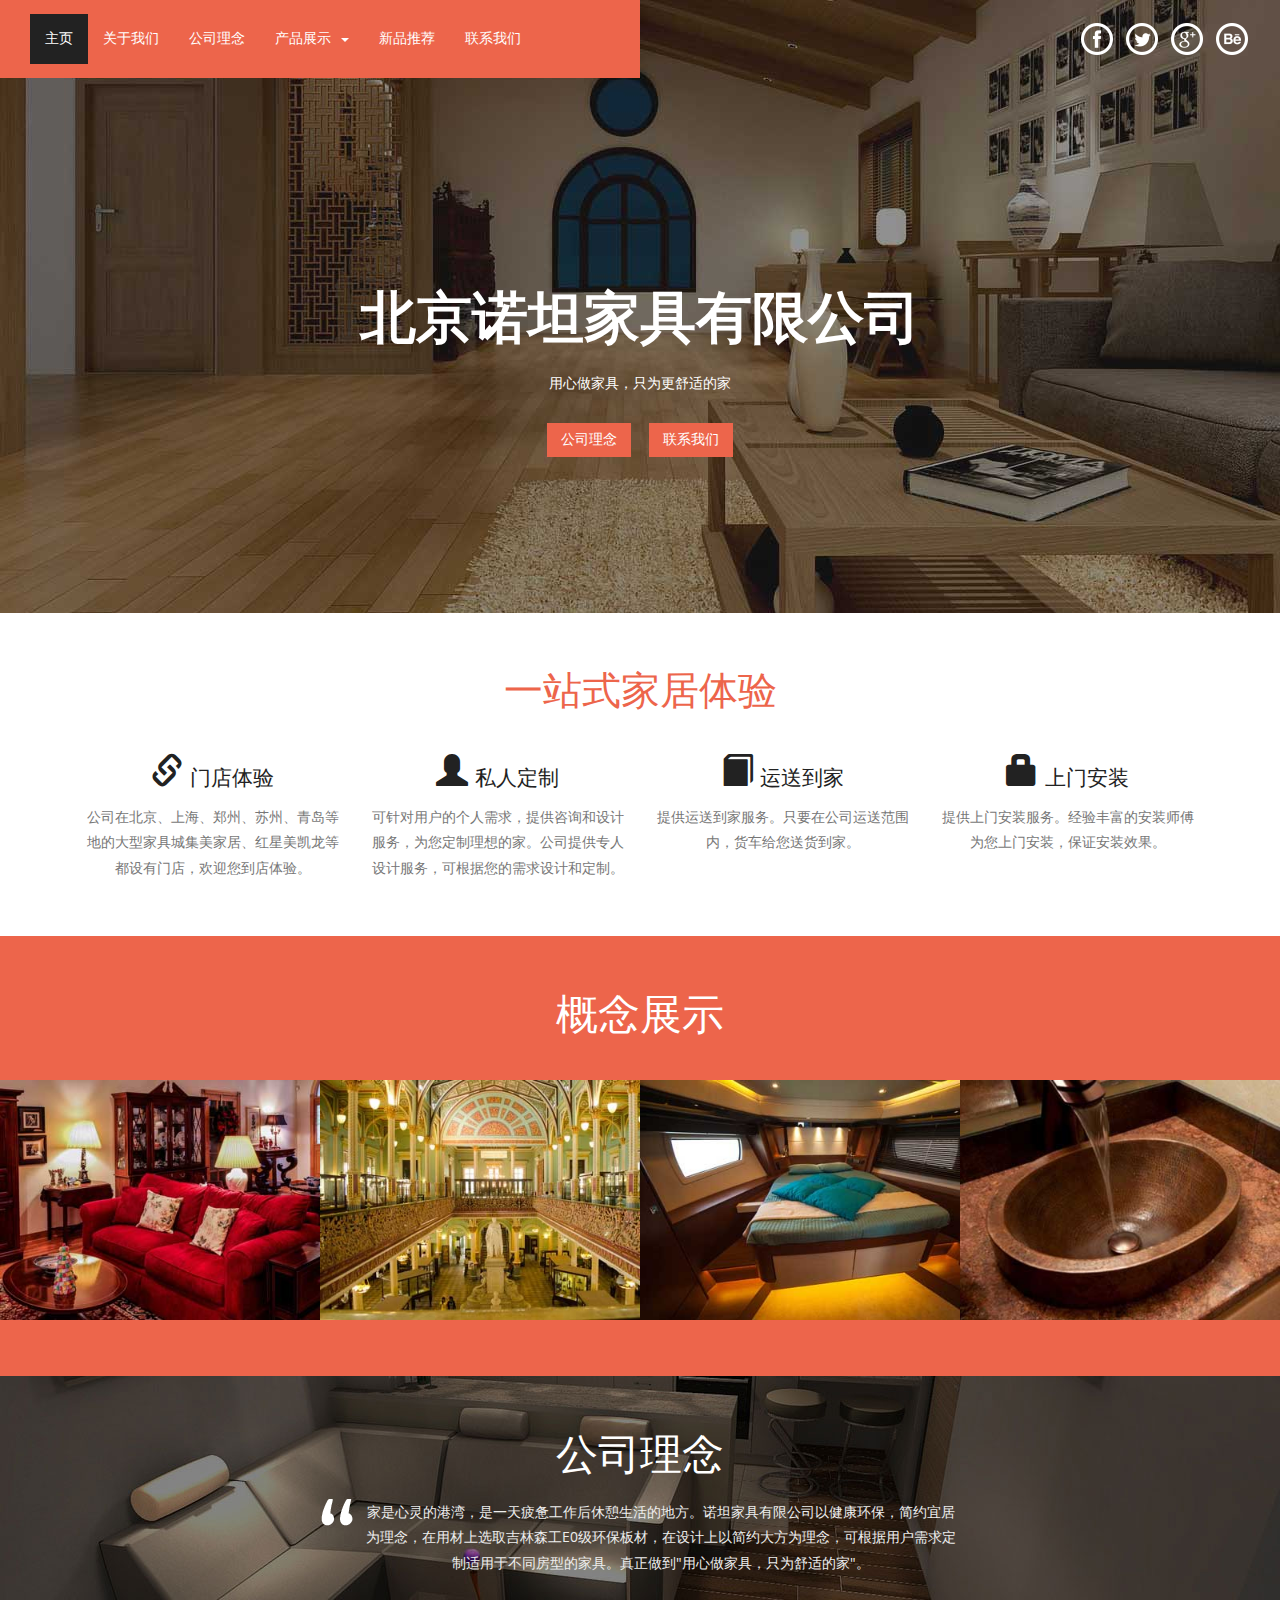
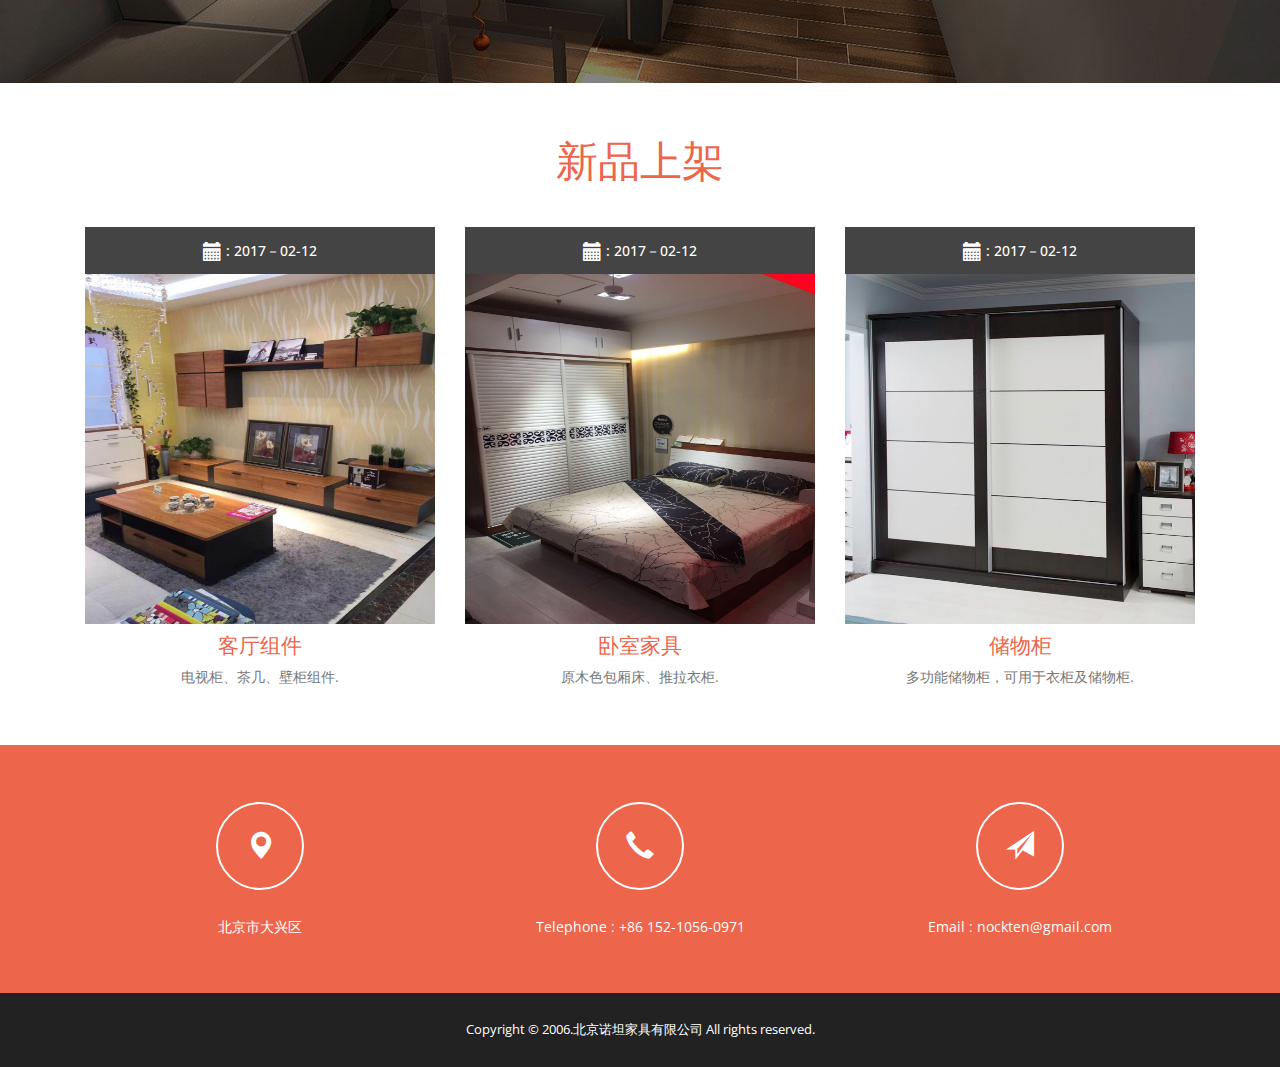
==== index.html @ 7953d038 "change css, images" ====
<!DOCTYPE HTML>
<html>
<head>
<title>北京诺坦家具有限公司</title>
<link href="css/bootstrap.css" rel="stylesheet" type="text/css" media="all">
<link href="css/style.css" rel="stylesheet" type="text/css" media="all" />
<link href="css/owl.carousel.css" rel="stylesheet">
<meta name="viewport" content="width=device-width, initial-scale=1">
	<meta name="baidu-site-verification" content="6ArZ8F2Zdz" />
<meta http-equiv="Content-Type" content="text/html; charset=utf-8" />
<meta name="keywords" content="Inward Responsive web template, Bootstrap Web Templates, Flat Web Templates, Andriod Compatible web template, 
Smartphone Compatible web template, free webdesigns for Nokia, Samsung, LG, SonyErricsson, Motorola web design" />
<script type="application/x-javascript"> addEventListener("load", function() { setTimeout(hideURLbar, 0); }, false); function hideURLbar(){ window.scrollTo(0,1); } </script>
<script src="js/jquery-1.11.1.min.js"></script>
<link href='http://fonts.useso.com/css?family=Open+Sans:400,800italic,800,700italic,700,600italic,600,400italic,300italic,300' rel='stylesheet' type='text/css'>
<!--startsmothscrolling-->
<script type="text/javascript" src="js/move-top.js"></script>
<script type="text/javascript" src="js/easing.js"></script>
 <script type="text/javascript">
		jQuery(document).ready(function($) {
			$(".scroll").click(function(event){		
				event.preventDefault();
				$('html,body').animate({scrollTop:$(this.hash).offset().top},1200);
			});
		});
	</script>
<!--endsmothscrolling-->
	<style>
    .news-grid img{width:350px; height:350px}
</style>
<script>
$(document).ready(function(){
    $(".dropdown").hover(            
        function() {
            $('.dropdown-menu', this).stop( true, true ).slideDown("fast");
            $(this).toggleClass('open');        
        },
        function() {
            $('.dropdown-menu', this).stop( true, true ).slideUp("fast");
            $(this).toggleClass('open');       
        }
    );
});
</script>
</head>
<body>
		<!--header-->
			<div class="header">
				<div class="header-top">
				<nav class="navbar navbar-default">
			  <div class="container-fluid">
				<!--Brand and toggle get grouped for better mobile display-->
				<div class="navbar-header">
				  <button type="button" class="navbar-toggle collapsed" data-toggle="collapse" data-target="#bs-example-navbar-collapse-1" aria-expanded="false">
					<span class="sr-only">Toggle navigation</span>
					<span class="icon-bar"></span>
					<span class="icon-bar"></span>
					<span class="icon-bar"></span>
				  </button>
					</div>
        <!--Collect the nav links, forms, and other content for toggling-->
    <div class="collapse navbar-collapse" id="bs-example-navbar-collapse-1">
      <ul class="nav navbar-nav">
        <li class="active"><a href="index.html">主页<span class="sr-only">(current)</span></a></li>
        <li><a href="about.html" >关于我们</a></li>
		<li><a href="concept.html">公司理念</a></li>
		<li class="dropdown">
			<a href="#" class="dropdown-toggle" data-toggle="dropdown">产品展示<span class="caret"></span></a>
			<ul class="dropdown-menu" role="menu">
				<li><a href="gallery.html">品类 1</a></li>
				<li><a href="gallery.html">品类 2</a></li>
				<li><a href="gallery.html">品类 3</a></li>
			</ul>
		</li>
		<li><a href="new.html">新品推荐</a></li>
		<li><a href="contact.html">联系我们</a></li>
        </ul>
    </div><!--navbar collapse-->
  </div><!--container fluid-->
</nav>
	<div class="social-icons">
		<a href="#"><i class="icon1"></i></a>
		<a href="#"><i class="icon2"></i></a>
		<a href="#"><i class="icon3"></i></a>
		<a href="#"><i class="icon4"></i></a>
	</div>
	<div class="clearfix"></div>
</div>
			<div class="banner-center">
				<div class="container">
					<div class="logo">
						<h1><a href="index.html">北京诺坦家具有限公司</a></h1>
					</div>
					<br>
					<p>用心做家具，只为更舒适的家</p>
					<div class="button">
						<a href="concept.html" class="button1 hvr-rectangle-in">公司理念</a>
						<a href="contact.html" class="button2 hvr-rectangle-in">联系我们</a>
					</div>
				</div>
			</div>
		</div>
		<!--header-->
		<script src="js/bootstrap.js"></script>
		<!--services-->
		<div class="content">
			<div class="service">
				<div class="container">
					<h2>一站式家居体验</h2>
					<div class="service-grids">
						<div class="col-md-3 service-grid">
							<h4><span class="glyphicon glyphicon-link" aria-hidden="true"></span>门店体验</h4>
							<p>公司在北京、上海、郑州、苏州、青岛等地的大型家具城集美家居、红星美凯龙等都设有门店，欢迎您到店体验。 </p>
						</div>
						<div class="col-md-3 service-grid">
						<h4><span class="glyphicon glyphicon-user" aria-hidden="true"></span>私人定制</h4>
						<p>可针对用户的个人需求，提供咨询和设计服务，为您定制理想的家。公司提供专人设计服务，可根据您的需求设计和定制。 </p>
						</div>
						<div class="col-md-3 service-grid">
						<h4><span class="glyphicon glyphicon-book" aria-hidden="true"></span>运送到家</h4>
						<p>提供运送到家服务。只要在公司运送范围内，货车给您送货到家。 </p>
						</div>
						<div class="col-md-3 service-grid">
							<h4><span class="glyphicon glyphicon-lock" aria-hidden="true"></span>上门安装</h4>
							<p>提供上门安装服务。经验丰富的安装师傅为您上门安装，保证安装效果。 </p>
						</div>
						<div class="clearfix"></div>
					</div>
				</div>
			</div>
				<!--services-->
					<!--projects-->
					<div class="project">
						<div class="container">
							<h3>概念展示</h3>
						</div>
					<div class="gallery-cursual">
						<!--requried jsfiles for owl-->
					<script src="js/owl.carousel.js"></script>
							<script>
								$(document).ready(function() {
									$("#owl-demo").owlCarousel({
										items : 4,
										lazyLoad : true,
										autoPlay : true,
										pagination : false,
									});
								});
							</script>
				<!--//requried-jsfiles-for owl-->
				<!--start content_slider-->
				<div id="owl-demo" class="owl-carousel text-center">
					<div class="item">
						<img class="lazyOwl" data-src="images/p1.jpg" "img-responsive" alt="name">
					</div>
					<div class="item">
						<img class="lazyOwl" data-src="images/p2.jpg" class="img-responsive" alt="name">
					</div>
					<div class="item">
						<img class="lazyOwl" data-src="images/p3.jpg" class="img-responsive" alt="name">
					</div>
					<div class="item">
						<img class="lazyOwl" data-src="images/p4.jpg" class="img-responsive" alt="name">
					</div>
					<div class="item">
						<img class="lazyOwl" data-src="images/p5.jpg" class="img-responsive" alt="name">
					</div>
					<div class="item">
						<img class="lazyOwl" data-src="images/p6.jpg" class="img-responsive" alt="name">
					</div>
					<div class="item">
						<img class="lazyOwl" data-src="images/p7.jpg" class="img-responsive" alt="name">
					</div>
					<div class="item">
						<img class="lazyOwl" data-src="images/p1.jpg" class="img-responsive" alt="name">
					</div>
					<div class="item">
						<img class="lazyOwl" data-src="images/p2.jpg" class="img-responsive" alt="name">
					</div>
					<div class="item">
						<img class="lazyOwl" data-src="images/p3.jpg" class="img-responsive" alt="name">
					</div>
				</div>
		<!--sreengallerycursual-->
			</div>
		</div>
		<!--projects-->
		<!--testimonials-->
			<div class="testimonials">
				<div class="container">
					<h3>公司理念</h3>
					<p>家是心灵的港湾，是一天疲惫工作后休憩生活的地方。诺坦家具有限公司以健康环保，简约宜居为理念，在用材上选取吉林森工E0级环保板材，在设计上以简约大方为理念，可根据用户需求定制适用于不同房型的家具。真正做到"用心做家具，只为舒适的家"。</p>
				</div>
			</div>
			<!--testimonials-->
				<!--new-->
			<div class="news">
				<div class="container">
					<h3>新品上架</h3>
						<div class="news-grids">
							<div class="col-md-4 news-grid">
									<h5><span class="glyphicon glyphicon-calendar date" aria-hidden="true"></span> : 2017－02-12</h5>
									<a href="single.html" class="mask">
									<img src="images/n1.jpg" class="img-responsive zoom-img" alt=""></a>	
									<h4><a href="single.html">客厅组件</a></h4>
									<p>电视柜、茶几、壁柜组件. </p>
								</div>
							<div class="col-md-4 news-grid">
								<h5><span class="glyphicon glyphicon-calendar date" aria-hidden="true"></span> : 2017－02-12</h5>
									<a href="single.html" class="mask">
									<img src="images/n2.jpg" class="img-responsive zoom-img" alt=""></a>
									<h4><a href="single.html">卧室家具</a></h4>
									<p>原木色包厢床、推拉衣柜. </p>
								</div>
							<div class="col-md-4 news-grid">
								<h5><span class="glyphicon glyphicon-calendar date" aria-hidden="true"></span> : 2017－02-12</h5>
									<a href="single.html" class="mask">
									<img src="images/n3.jpg" class="img-responsive zoom-img" alt=""></a>	
									<h4><a href="single.html">储物柜</a></h4>
									<p>多功能储物柜，可用于衣柜及储物柜. </p>
								</div>
							<div class="clearfix"></div>
						</div>
				</div>
			</div>
		</div>
			<!--new-->
		<!--indicate-->
		<div class="indicate">
			<div class="container">
				<div class="indicate-grids">
					<div class="col-md-4 indicate-grid">
						<span class="glyphicon glyphicon-map-marker" aria-hidden="true"></span>
						<p>北京市大兴区</p>
					</div>
					<div class="col-md-4 indicate-grid">
						<span class="glyphicon glyphicon-earphone" aria-hidden="true"></span>
						<p>Telephone :  +86 152-1056-0971</p>
					</div>
					<div class="col-md-4 indicate-grid">
						<span class="glyphicon glyphicon-send" aria-hidden="true"></span>
						<p>Email :  nockten@gmail.com</p>
					</div>
					<div class="clearfix"></div>
				</div>
			</div>
		</div>
		<!--indicate-->
		<!--footer-->
		<div class="footer-section">
			<div class="container">
				<div class="footer-top">
					<p>Copyright &copy; 2006.北京诺坦家具有限公司 All rights reserved.</p>
				</div>
				<script type="text/javascript">
						$(document).ready(function() {
							/*
							var defaults = {
					  			containerID: 'toTop', // fading element id
								containerHoverID: 'toTopHover', // fading element hover id
								scrollSpeed: 1200,
								easingType: 'linear'
					 		};
							*/

							$().UItoTop({ easingType: 'easeOutQuart' });

						});
					</script>
				<a href="#" id="toTop" style="display: block;"> <span id="toTopHover" style="opacity: 1;"> </span></a>
			</div>
		</div>
</body>
</html>
---- css/style.css ----
@font-face {
    font-family: 'STHeiti';
    src:url(../fonts/STHeiti.ttf) format('truetype');
}
body a{
    transition:0.5s all;
	-webkit-transition:0.5s all;
	-moz-transition:0.5s all;
	-o-transition:0.5s all;
	-ms-transition:0.5s all;
}
input[type="button"]{
	transition:0.5s all;
	-webkit-transition:0.5s all;
	-moz-transition:0.5s all;
	-o-transition:0.5s all;
	-ms-transition:0.5s all;
}

.content h2, .content h3{
    font-family: 'STHeiti';
}

.container a{
    font-family: 'STHeiti';
}

h1,h2,h3,h4,h5,h6{
	padding:0 0;
	margin:0 0;
}
p{
	padding:0 0;
	margin:0 0;
}
ul{
	padding:0 0;
	margin:0 0;	
}
body{
	padding:0 0;
	margin:0 0; 
	font-family: 'Open Sans', sans-serif;
}
.header{
	background:url(../images/banner1.jpg) no-repeat 0px 0px;
	min-height:780px;
	background-size:cover;
}
.navbar-default {
    background-color: #ED654B;
    border-color: #ED654B;
}
.navbar-default .navbar-nav > li > a {
    color: #fff;
    font-family: 'STHeiti';
    font-size: 1em;
}
.navbar-default .navbar-nav > .active > a, .navbar-default .navbar-nav > .active > a:hover, .navbar-default .navbar-nav > .active > a:focus {
    color: #fff !important;
    background-color: #222 !important;
}
.navbar {
    position: relative;
    min-height: 50px;
    margin-bottom: 0;
    border: none;
	border-radius: 0px;
	width: 50%;
	float: left;
    padding: 1em 0;
}
.navbar-default .navbar-nav > li > a:hover, .navbar-default .navbar-nav > li > a:focus {
    color: #fff !important;
    background-color: #222 !important;
}
.nav .open > a,
.nav .open > a:hover,
.nav .open > a:focus {
  background: none !important;
  border: none !important;
}
.dropdown-menu > li > a:hover, .dropdown-menu > li > a:focus {
	color: #FFF;
    text-decoration: none;
    background-color: #222222;
}
.dropdown-menu {
    padding: 0px 0;
}
.dropdown-menu > li > a {
    padding: 10px 16px !important;
    font-family: 'STHeiti';
    font-size: 1em;
}
.caret {
    margin-left: 10px;
}
.banner-center {
    text-align: center;
	margin-top: 20em;
}
.logo h1 {
    font-size: 4em;
    text-decoration: none;
    color: #fff;
	font-family: 'STHeiti';
	text-transform: capitalize;
	font-weight: 600;
}
.logo a{
text-decoration: none;
color: #fff;
}
.logo span {
    color: #ED654B;
}
.banner-center p {
    font-size: 1em;
    color: #fff;
    line-height: 1.8em;
}
.social-icons {
    float: right;
    margin: 1.5em 2em 0 0;
}
.social-icons a i {
    width: 35px;
    height: 35px;
    background: url(../images/img-sprite.png) no-repeat 0px 0px;
    display: inline-block;
	margin: 0 3px;
}
.social-icons a i.icon1 {
    background-position: 0px 0px;
}
.social-icons a i.icon2 {
    background-position: -35px 0px;
}
.social-icons a i.icon3 {
    background-position: -70px 0px;
}
.social-icons a i.icon4 {
    background-position: -105px 0px;
}
.social-icons i:hover {
    opacity: 0.4;
}
.banner-center p {
    font-size: 1em;
    color: #fff;
    line-height: 1.8em;
    width: 57%;
    margin: 0 auto;
}
.button {
    margin-top: 2em;
}
a.button1 {
    font-size: 1em;
    background: #222;
    padding: 0.5em 1em;
    color: #fff;
    margin-right: 1em;
    text-decoration: none;
	text-transform: capitalize;
}
a.button2 {
    font-size: 1em;
    background: #222;
    padding: 0.5em 1em;
    color: #fff;
    text-decoration: none;
	text-transform: capitalize;
}
/* Rectangle In */
.hvr-rectangle-in {
  display: inline-block;
  vertical-align: middle;
  -webkit-transform: translateZ(0);
  transform: translateZ(0);
  box-shadow: 0 0 1px rgba(0, 0, 0, 0);
  -webkit-backface-visibility: hidden;
  backface-visibility: hidden;
  -moz-osx-font-smoothing: grayscale;
  position: relative;
  background: #222;
  -webkit-transition-property: color;
  transition-property: color;
  -webkit-transition-duration: 0.3s;
  transition-duration: 0.3s;
}
.hvr-rectangle-in:before {
  content: "";
  position: absolute;
  z-index: -1;
  top: 0;
  left: 0;
  right: 0;
  bottom: 0;
  background: #ED654B;
  -webkit-transform: scale(1);
  transform: scale(1);
  -webkit-transition-property: transform;
  transition-property: transform;
  -webkit-transition-duration: 0.3s;
  transition-duration: 0.3s;
  -webkit-transition-timing-function: ease-out;
  transition-timing-function: ease-out;
}
.hvr-rectangle-in:hover, .hvr-rectangle-in:focus, .hvr-rectangle-in:active {
  color: white;
}
.hvr-rectangle-in:hover:before, .hvr-rectangle-in:focus:before, .hvr-rectangle-in:active:before {
  -webkit-transform: scale(0);
  transform: scale(0);
}

.service {
    padding: 4em 0;
	text-align:center;
}
.service h2 {
    font-size: 2.8em;
    font-family: 'STHeiti';
    text-transform: capitalize;
    color: #ED654B;
}
.service-grids {
    margin-top: 3em;
}
span.glyphicon.glyphicon-user {
    font-size: 1.5em;
    color: #222;
    margin-right: 0.2em;
}
span.glyphicon.glyphicon-lock {
    font-size: 1.5em;
    color: #222;
    margin-right: 0.2em;
}
span.glyphicon.glyphicon-book {
    font-size: 1.5em;
    color: #222;
    margin-right: 0.2em;
}
span.glyphicon.glyphicon-link {
    font-size: 1.5em;
    color: #222;
    margin-right: 0.2em;
}
.service-grid h4 {
    font-size: 1.5em;
    font-family: 'STHeiti';
    text-transform: capitalize;
	color: #222;
}
.service-grid p {
    font-size: 1em;
   line-height:1.8em;
   color:#777;
   margin-top: 1em;
}
.project {
    text-align: center;
    padding: 4em 0;
	background-color: #ED654B;
}
.project h3 {
    font-size: 3em;
    font-family: 'STHeiti';
    text-transform: capitalize;
    color: #fff;
}
.item img {
    width: 100%;
}
.gallery-cursual {
    margin-top: 3em;
}
.testimonials {
    padding: 4em 0;
	text-align:center;
	background: url(../images/banner2.jpg) no-repeat 0px 0px;
    min-height: 307px;
    background-size: cover;
}
.testimonials h3 {
    font-size: 3em;
    font-family: 'STHeiti';
    text-transform: capitalize;
    color: #fff;
	margin-bottom:0.5em;
}
.testimonials p {
    font-size: 1em;
    line-height: 1.8em;
    color: #eee;
    width: 56%;
    margin: 0 auto;
    background: url(../images/quote.png) no-repeat 0px 0px;
    padding-left: 3em;
}
.testimonials h4 {
    font-size: 1.5em;
    font-family: 'STHeiti';
    text-transform: capitalize;
	color: #ED654B;
	margin-top: 1em;
}
.testimonials h4 a {
    text-decoration: none;
    color: #ED654B;
}
.news {
  text-align: center;
  padding: 4em 0;
     
}
.news h3 {
	font-size: 3em;
    font-family: 'STHeiti';
    text-transform: capitalize;
    color: #ED654B;
}
.news-grid h5 {
  font-size: 1em;
  text-transform: capitalize;
  color: #fff;
  padding: 1em 1em;
  background-color:#444;
}
.news-grid h5:hover {
  background-color: #ED654B;
}
.date {
    font-size: 19px;
    padding: 0;
    vertical-align: sub;
}
.news-grid h4 {
  font-size: 1.5em;
  font-family: 'STHeiti';
  text-transform: capitalize;
  margin: 0.5em 0 0.3em;
}
.news-grid h4 a {
  text-decoration: none;
  color: #ED654B;
}
.news-grid p {
  font-size: 1em;
  color: #777;
  line-height: 1.8em;
}
.news-grids {
  margin-top: 3em;
}
.indicate {
    text-align: center;
    background-color: #ED654B;
    padding: 4em 0;
}
span.glyphicon.glyphicon-map-marker {
    font-size: 2em;
    border-radius: 60px;
    border: 2px solid #fff !important;
    padding: 1em;
	color:#fff;
}
span.glyphicon.glyphicon-map-marker:hover {
    border: 2px dotted #fff !important;
}
span.glyphicon.glyphicon-earphone {
    font-size: 2em;
    border-radius: 60px;
    border: 2px solid #fff !important;
    padding: 1em;
    color:#fff;
}
span.glyphicon.glyphicon-earphone:hover {
    border: 2px dotted #fff !important;
}
span.glyphicon.glyphicon-envelope {
    font-size: 2em;
    border-radius: 60px;
    border: 2px solid #fff !important;
    padding: 1em;
    color:#fff;
}
span.glyphicon.glyphicon-envelope:hover {
    border: 2px dotted #fff !important;
}
span.glyphicon.glyphicon-send {
    font-size: 2em;
    border-radius: 60px;
    border: 2px solid #fff;
    padding: 1em;
	color:#fff;
}
span.glyphicon.glyphicon-send:hover {
    border: 2px dotted #fff !important;;
}
.indicate-grid p {
  font-size: 1em;
  color: #fff;
  margin-top: 2em;
}
.indicate-grid p a {
    color: #fff;
    text-decoration: none;
}
.footer-section{
	padding:2em 0;
	text-align:center;
	background: #222;
}
.footer-top p {
	font-size: 0.9em;
	color: #fff;
	font-weight: 400;
}
.footer-top  a {
	font-size: 1em;
	color:#fff;
	font-weight: 400;
	text-transform: capitalize;
}
.footer-top a:hover {
	color: #fff;
}
.footer-top a {
	margin: 0 0.3em
}
#toTop {
	display: none;
	text-decoration: none;
	position: fixed;
	bottom: 10px;
	right: 10px;
	overflow: hidden;
	width: 48px;
	height: 48px;
	border: none;
	text-indent: 100%;
	background: url("../images/to-top2.png") no-repeat 0px 0px;
}
/**about**/
.head-top {
    min-height: 300px;
}
.banner-top {
    margin-top: 5em;
}
.about-section{
padding:4em 0;
text-align:center;
}
.about-section h2 {
	font-size: 2.8em;
    font-family: 'STHeiti';
    text-transform: capitalize;
    color: #ED654B;
    margin-bottom: 0.5em;
}
.about-section img {
    margin: 0 auto;
}
.about-section p {
  font-size: 1em;
  line-height: 2em;
  color: #777;
  margin-top:1.5em;
}
.why-choose {
    padding: 4em 0 ;
    text-align: center;
	background-color: #ED654B;
}
.why-choose h3 {
  font-size: 3em;
    font-family: 'STHeiti';
    text-transform: capitalize;
    color: #fff;
}
.choose-grid h4{
  font-size: 1.5em;
  color: #fff;
  text-transform: capitalize;
  font-family: 'STHeiti';
}
.choose-grid p{
	font-size:1em;
	line-height:1.8em;
	color:#eee;
	margin:1em 0 0
}
.choose-grids {
  margin-top: 3em;
}
.ourteam {
  padding:4em 0;
  text-align: center;
}
.ourteam h3 {
    font-size: 3em;
    font-family: 'STHeiti';
    text-transform: capitalize;
    color: #ED654B;
}
.team-grid h4{
  font-size: 1.5em;
  color: #222;
  text-transform: capitalize;
  margin: 0.5em 0;
  font-family: 'STHeiti';
}
.team-grid p {
  font-size: 1em;
  color: #777;
   line-height: 2em;
 }
.team-grids {
  margin-top: 3em;
}
.whatweoffer {
    padding: 4em 0;
	background:#eee;
}
.whatweoffer h3 {
 font-size: 3em;
    font-family: 'STHeiti';
    text-transform: capitalize;
    color: #ED654B;
	text-align:center;
}
.offer-grids {
    margin-top: 3em;
}
.offer-grid h5 {
    font-size: 1.3em;
    color: #222;
	line-height:1.5em
}
.offer-grid1 h5 {
    font-size: 1.3em;
	margin-bottom: .5em;
    color: #222;
	line-height:1.5em
}
.offer-grid p{
	font-size:1em;
	line-height:1.8em;
	color:#777;
	padding-top: 1em;
}
.progress-bar-success {
    background-color: #ED654B;
}
.progress-bar-info {
    background-color: #ED654B;
}
.progress-bar-warning {
    background-color: #ED654B;
}
.progress-bar-danger {
    background-color: #ED654B;
}
.progress {
   background-color: #fff;
}
.services {
    padding: 4em 0;
    text-align: center;
}
.services h2 {
	font-size: 2.8em;
    font-family: 'STHeiti';
    text-transform: capitalize;
    color: #ED654B;
}
.services h4 {
  font-size: 1.5em;
  color: #222;
  text-transform: capitalize;
   margin: 0.5em 0 0.3em;
   font-family: 'STHeiti';
}
.services p {
   font-size:1em;
	line-height:1.8em;
	color:#777;
}
.services-grids {
    margin-top: 3em;
}
.advantages {
 padding: 1em 0 4em;
}
.left-grid {
  float: left;
  width: 21%;
  margin-right: 2%;
}
.right-grid {
  float: left;
  width: 77%;
}
.left-grid p {
  color: #fff;
  background: #DA6A3C;
  width: 60px;
  height: 60px;
  font-size: 1.5em;
  margin: 0;
  border-radius: 50%;
  text-align: center;
  padding-top: 0.6em;
}
.advantages h3 {
	font-size: 3em;
    font-family: 'STHeiti';
    text-transform: capitalize;
    color: #ED654B;
	text-align: center;
}
.advantages-grid {
  margin-top: 2em;
}
.right-grid h4 {
  font-size: 1.5em;
  color: #222;
  text-transform: capitalize;
   margin: 0em 0 0.3em;
   font-family: 'STHeiti';
}
.advantage-grid {
    margin-top: 2em;
}
.right-grid p {
   font-size:1em;
	line-height:1.8em;
	color:#777;
}
/*--/gallery-page--*/
.gallery {
	padding: 4em 0;
	text-align: center;
}
.gallery h2 {
    font-size: 2.8em;
    font-family: 'STHeiti';
    text-transform: capitalize;
    color: #ED654B;
}
.products-bottom {
    margin-top: 3em;
}
.gallery-grid{
	position:relative;
	padding:0 0.5em 1em;
}
.rotate:hover  i{
	transform: rotateY(360deg);
	-webkit-transform: rotateY(360deg);
	-moz-transform: rotateY(360deg);
	-o-transform: rotateY(360deg);
	-webkit-transition: 0.8s;
	-moz-transition: 0.8s;
	-o-transition: 0.8s;
	transition: 0.8s;
}
.rotate i{
background: url(../images/se.png) no-repeat 0px;
  width: 51px;
  height: 51px;
  display: block;
  margin: 8em 0 0 11em;
}
.rotate{
  position: absolute;
  top: 0;
  background:rgba(237, 101, 75, 0.52);
  width: 96.5%;
  height: 95.5%;
  display: none;
  text-align: center;
}
.gallery-grid:hover .rotate{
	display:block;
}
/*--/gallery-page--*/
/*-- Typography --*/
h2.tittle {
    font-size: 2.8em;
    font-family: 'STHeiti';
    text-transform: capitalize;
    color: #ED654B;
    text-align: center;
}
.typo {
  padding: 4em 0;
}
.show-grid [class^=col-] {
    background: #fff;
  text-align: center;
  margin-bottom: 10px;
  line-height: 2em;
  border: 10px solid #f0f0f0;
}
.show-grid [class*="col-"]:hover {
  background: #e0e0e0;
}
.grid_3{
	margin-bottom:2em;
}
.xs h3, h3.m_1{
	color:#000;
	font-size:1.7em;
	font-weight:300;
	margin-bottom: 1em;
}
.grid_3 p{
  color: #777;
  font-size: 0.85em;
  margin-bottom: 1em;
  font-weight: 300;
}
.grid_4{
	background:none;
	margin-top:50px;
}
.label {
  font-weight: 300 !important;
  border-radius:4px;
}  
.grid_5 h3, .grid_5 h2, .grid_5 h1, .grid_5 h4, .grid_5 h5{
	margin-bottom:1em;
}
.table > thead > tr > th, .table > tbody > tr > th, .table > tfoot > tr > th, .table > thead > tr > td, .table > tbody > tr > td, .table > tfoot > tr > td {
  border-top: none !important;
}
.tab-content > .active {
  display: block;
  visibility: visible;
}

/*--//Typography --*/
/*------ blog -----*/
.blog-section {
	padding: 4em 0;
}
.blog-section h2 {
    font-size: 2.8em;
    font-family: 'STHeiti';
    text-transform: capitalize;
    color: #ED654B;
    text-align: center;
}
.blog-grids {
  margin-top: 3em;
}
.blog-grid {
    padding: 0 0.5em 1.2em;
}
.blog-grid h5 {
  font-size: 0.95em;
  color: #ED654B;
  font-weight: 600;
  margin-top: 1em;
  text-transform: capitalize;
}
.blog-grid h4 {
  font-size: 1.5em;
  color: #222;
  margin: 0.5em 0;
 font-family: 'STHeiti';
}
.blog-grid p {
  font-size: 1em;
  color: #777;
  text-align: left;
  line-height: 1.8em;
  margin-bottom:1em;
}

a.button {
  font-size: 1em;
   text-transform: capitalize;
}
.blog-grid h4 a {
    text-decoration: none;
    color: #222;
}
a.mask {
  text-decoration: none;
  overflow: hidden;
  display: block;
}
img.zoom-img {
  -webkit-transform: scale(1, 1);
  -webkit-transition-timing-function: ease-out;
  -webkit-transition-duration: 250ms;
  -moz-transform: scale(1, 1);
  -moz-transition-timing-function: ease-out;
  -moz-transition-duration: 250ms;
}
img.zoom-img:hover {
  -webkit-transform: scale(1.1);
  -webkit-transition-timing-function: ease-out;
  -webkit-transition-duration: 750ms;
  -moz-transform: scale(1.1);
  -moz-transition-timing-function: ease-out;
  -moz-transition-duration: 750ms;
  overflow: hidden;
}
/*--single--*/
.single{
   padding:2em 0;
}
.single h2{
  text-align:center;
  font-size: 2.8em;
  font-family: 'STHeiti';
  text-transform: capitalize;
  color: #ED654B;
 }
.single-section{
	margin-top:1em;
}
.single-pic{
	text-align:center;
	margin-bottom:1em;
}
.single-section p {
	color:#777;
	line-height: 1.8em;
	font-size: 1em;
}
.single-pic img {
   width: 100%;
}
ul.blog-ic li{
	display:inline-block;
}
 ul.blog-ic li span{
	color:#000;
	padding: 0.4em 0.8em 0.2em 0;
	display:block;
	font-size: 1.1em;
}
 ul.blog-ic li a  {
	text-decoration:none;
	color:#000;
}
ul.blog-ic {
   margin: 1em 0;
}
 ul.blog-ic li span i{
	font-size: 15px;
  color: #ED654B;
  display: inline-block;
  margin: 0 8px 0 0;
}
.content-form{
	margin-top:2em;
}
.content-form h3,.comments h3{ 
	 font-size: 3em;
    font-family: 'STHeiti';
    text-transform: capitalize;
    color: #ED654B;
	text-align: left;
	margin-bottom: 0.5em;
}
.single-section h4 {
    font-size: 1.5em;
    color: #222;
    margin: 1em 0;
    font-family: 'STHeiti';
}
.content-form form input[type="text"],.content-form form textarea{
	padding: 10px 15px;
	width: 60%;
	color:#4E4F63;
	font-size: 1em;
	border: 1px solid #323352;
	background:transparent;
	outline: none;
	font-family: 'Lato', sans-serif;
	display: block;
	margin:10px 0;
}
.content-form form textarea{
	height:150px;
	resize:none;
}
.content-form form input[type="submit"] {
	background: #ED654B;
	padding: 0.5em 1.3em;
	border: none;
	font-size: 1em;
	margin-bottom: 1em;
	color: #fff;
	outline: none;
	font-weight: 400;
	transition: 0.5s all;
	-webkit-transition: 0.5s all;
	-moz-transition: 0.5s all;
	-o-transition: 0.5s all;
	-ms-transition: 0.5s all;
}
.content-form form input[type="submit"]:hover{
	background:#222;
}
.comments{
	padding: 3em 0;
}
.comment-info {
	margin-bottom:2em;
}
.comment-info h5 {
	font-size: 1.3em;
	color:#222;
   text-transform: capitalize;
}
.comment-info p {
	color:#777;
	line-height: 1.8em;
	font-size: 1em;
	margin:0.5em 0;
}
.comment-info h6{
	color:#222;
	font-size:0.95em;
	display:block;
	margin-bottom:1em;
}
.comment-info a{
	color:#000;
	background:transparent;
	padding: 0.5em 1.5em;
	text-decoration: none;
	font-size: 0.85em;
	display: inline-block;
	border: 1px solid #323352;
}
.comment-info a:hover{
	color: #fff;
	 background: #ED654B;
  	border: 1px solid#ED654B;
}
.comment-grid{
	margin-bottom:2.5em;
}
/***contact page ***/
.mail{
	padding: 4em 0;
}
.mail h2 {
	font-size: 2.8em;
    font-family: 'STHeiti';
    text-transform: capitalize;
    color: #ED654B;
    text-align: center;
}
.google-map iframe {
	width: 100%;
	min-height: 400px;
	border: none;
	margin-bottom: 2em;
}
.google-map {
  margin-top: 3em;
}
p.mail-text{
	color: #777;
	line-height: 1.8em;
	font-weight: 400;
	font-size: 1em;
}
.mail-left p {
	color: #777;
	font-weight: 400;
	font-size: 1em;
	  line-height: 1.8em;
}
address {
   margin: 1em 0 0;
 }
.mail-right h5{
	font-size:1em;
	text-transform: uppercase;
	font-weight: 400;
	padding: 10px 0;
	color: #222;
	
}
.mail-right input[type="text"] {
	width: 100%;
	padding: 10px 10px;
	font-size: 1em;
	outline: none;
	border: 1px solid #dcdee0;
}
.mail-right textarea {
	width: 100%;
	padding: 10px 10px;
	font-size: 1em;
	height: 10em;
	resize: none;
	outline: none;
	border: 1px solid #dcdee0;
}
.mail-right input[type="submit"] {
	width: 20%;
	font-size: 1em;
	text-transform: uppercase;
	background: #222;
	border: none;
	outline: none;
	margin-top: 0.5em;
	color: #fff;
	font-weight: 500;
	padding: 10px 0;
}
.mail-right input[type="submit"]:hover {
	background: #ED654B;
}
/***End contact page ***/
							/**responsive**/
@media (max-width:1440px){
.header {
    min-height: 690px;
}
.banner-center {
    margin-top: 17em;
}
.head-top {
    min-height: 300px;
}
.banner-top {
    margin-top: 5em;
}
}
@media (max-width: 1366px){
.header {
    min-height: 664px;
}
.head-top {
    min-height: 300px;
}
.banner-top {
    margin-top: 5em;
}
}
@media (max-width: 1280px){
.header {
    min-height: 613px;
}
.banner-center {
    margin-top: 15em;
}
.head-top {
    min-height: 300px;
}
.banner-top {
    margin-top: 5em;
}
}
@media (max-width: 1080px){
.navbar {
   width: 55%;
}
.header {
    min-height: 495px;
}
.banner-center {
    margin-top: 7em;
}
.head-top {
    min-height: 300px;
}
.banner-top {
    margin-top: 5em;
}
.service h2,.about-section h2,.services h2,.gallery h2,h2.tittle,.blog-section h2,.single h2,.mail h2{
 font-size: 2.5em;
}
.project h3,.testimonials h3,.news h3,.why-choose h3,.ourteam h3,.whatweoffer h3,.advantages h3,.content-form h3, .comments h3{
    font-size: 2.5em;
}
.service-grid h4,.testimonials h4,.news-grid h4,.choose-grid h4,.team-grid h4,.services h4,.right-grid h4,.blog-grid h4,.single-section h4 {
    font-size: 1.4em;
}
.banner-center p,.service-grid p,.testimonials p,.news-grid p,.indicate-grid p,.about-section p,.choose-grid p,.offer-grid p,.services p,.right-grid p,.blog-grid p,.single-section p,.comment-info p,.mail-left p {
    font-size: 0.965em;
}
.offer-grid h5 {
    font-size: 1.2em;
}
.offer-grid1 h5 {
    font-size: 1.2em;
}
.comment-info h5 {
    font-size: 1.2em;
}
.rotate {
  width: 95.8%;
  height: 94.2%;
}
.rotate i {
  margin: 7em 0 0 10em;
}
}
@media (max-width: 991px){
.navbar {
    width: 70%;
	padding: 0.5em 0;
}
.logo h1 {
    font-size: 3.5em;
}
.banner-center {
    margin-top: 4em;
}
.banner-center p {
   width: 76%;
}
.header {
    min-height: 370px;
}
.social-icons {
    margin: 1.2em 2em 0 0;
}
a.button1 {
    font-size: 0.95em;
}
a.button2 {
    font-size: 0.95em;
}
.button {
    margin-top: 1.5em;
}
.service h2,.about-section h2,.services h2,.gallery h2,h2.tittle,.blog-section h2,.single h2,.mail h2{
 font-size: 2em;
}
.project h3,.testimonials h3,.news h3,.why-choose h3,.ourteam h3,.whatweoffer h3,.advantages h3,.content-form h3, .comments h3{
    font-size: 2em;
}
.service-grid h4, .testimonials h4, .news-grid h4, .choose-grid h4, .team-grid h4, .services h4, .right-grid h4, .blog-grid h4, .single-section h4 {
    font-size: 1.3em;
}
.banner-center p, .service-grid p, .testimonials p, .news-grid p, .indicate-grid p, .about-section p, .choose-grid p, .offer-grid p, .services p, .right-grid p, .blog-grid p, .single-section p,.comment-info p,.mail-left p {
    font-size: 0.95em;
}
.service,.project,.testimonials,.news,.indicate,.about-section,.why-choose,.ourteam,.whatweoffer,.services,.gallery,.typo,.blog-section,.mail{
    padding: 3em 0;
}
.service-grid {
    float: left;
    width: 25%;
}
.testimonials p {
    width: 76%;
}
.testimonials {
    min-height: 260px;
}
.news-grid {
    float: left;
    width: 33.3%;
}
.indicate-grid {
    float: left;
    width: 25%;
}
.team-grid {
    float: left;
    width: 25%;
}
.head-top {
    min-height: 240px;
}
.banner-top {
    margin-top: 5em;
}
.choose-grid {
    float: left;
    width: 33.3%;
}
.offer-grid {
    float: left;
    width: 60%;
}
.offer-grid1 {
    float: left;
    width: 40%;
}
.offer-grid h5 {
    font-size: 1.15em;
}
.offer-grid1 h5 {
    font-size: 1.15em;
}
.services-grid {
    float: left;
    width: 33.3%;
}
.advantage-grid {
    float: left;
    width: 33.3%;
}
.left-grid {
    float: left;
    width: 24%;
    margin-right: 2%;
}
.right-grid {
    float: left;
    width: 74%;
}
.left-grid p {
    width: 50px;
    height: 50px;
    font-size: 1.3em;
}
.advantages {
    padding: 1em 0 3em;
}
.gallery-grid {
    float: left;
    width: 33.3%;
}
.rotate i {
    margin: 4.5em 0 0 7em;
}
.rotate {
    width: 94.3%;
    height: 92.8%;
}
.label {
    display: inline;
    padding: .2em .6em .3em;
    font-size: 62%;
}
.blog-grid {
    float: left;
    width: 33.3%;
}
a.button {
    font-size: 0.965em;
}
.content-form form input[type="submit"] {
    font-size: 0.965em;
}
.comment-info h5 {
    font-size: 1.15em;
}
.google-map iframe {
    min-height: 300px;
}
.mail-left {
    float: left;
    width: 50%;
}
.mail-right {
    float: left;
    width: 50%;
}
.mail-right input[type="text"] {
    padding: 6px 10px;
}
.mail-right h5 {
    font-size: 0.965em;
}
.mail-right textarea {
    padding: 6px 10px;
	height: 9em;
}
.mail-right input[type="submit"] {
    font-size: 0.965em;
}
}
@media (max-width: 640px){
.navbar {
    width: 66%;
    padding: 0.5em 0;
    text-align: center;
}
.header {
    background: url(../images/banner1.jpg) no-repeat -100px 0px;
	background-size:cover;
}
.navbar-default .navbar-collapse, .navbar-default .navbar-form {
    border-color: #ED654B;
}
.navbar-toggle {
    position: relative;
    float: none;
	margin-right: 0;
}
.logo h1 {
    font-size: 3em;
}
.navbar-default .navbar-toggle {
    border-color: #fff;
    background-color: #fff;
    color: #222;
}
.navbar-default .navbar-toggle:hover, .navbar-default .navbar-toggle:focus {
    background-color: #fff;
}
.button {
    margin-top: 1em;
}
.service h2,.about-section h2,.services h2,.gallery h2,h2.tittle,.blog-section h2,.single h2,.mail h2{
 font-size: 1.6em;
}
.project h3,.testimonials h3,.news h3,.why-choose h3,.ourteam h3,.whatweoffer h3,.advantages h3,.content-form h3, .comments h3{
    font-size: 1.6em;
}
.service-grid h4, .testimonials h4, .news-grid h4, .choose-grid h4, .team-grid h4, .services h4, .right-grid h4, .blog-grid h4, .single-section h4 {
    font-size: 1.2em;
}
.service-grids,.news-grids,.gallery-cursual,.choose-grids,.team-grids,.offer-grids,.services-grids,.products-bottom,.blog-grids,.google-map {
    margin-top: 2em;
}
.service-grid {
    float: left;
    width: 50%;
}
.service-grid:nth-child(3) {
  margin-top:1em
}
.service-grid:nth-child(4) {
  margin-top:1em
}
.testimonials p {
    width: 90%;
}
.news-grid h5 {
    font-size: 0.95em;
}
.indicate-grid {
    float: left;
    width: 50%;
}
.indicate-grid:nth-child(3){
margin-top:1em;
}
.indicate-grid:nth-child(4){
margin-top:1em;
}
.head-top {
    background: url(../images/banner1.jpg) no-repeat 0px 0px;
    background-size: cover;
}
.team-grid {
    float: left;
    width: 50%;
}
.team-grid:nth-child(3) {
    margin-top: 1em;
}
.team-grid:nth-child(4) {
    margin-top: 1em;
}
.offer-grid {
    width: 100%;
}
.offer-grid1 {
    width: 100%;
	margin-top:1em;
}
.offer-grid1 h5 {
    font-size: 1.1em;
}
.offer-grid1 h5 {
    font-size: 1.1em;
}
.left-grid {
    float: left;
    width: 10%;
    margin-right: 2%;
}
.right-grid {
    float: left;
    width: 88%;
}
.advantage-grid {
    width: 100%;
    margin-top: 1em;
}
span.glyphicon.glyphicon-map-marker {
    font-size: 1.5em;
}
span.glyphicon.glyphicon-earphone  {
    font-size: 1.5em;
}
span.glyphicon.glyphicon-envelope  {
    font-size: 1.5em;
}
span.glyphicon.glyphicon-send {
    font-size: 1.5em;
}
.rotate i {
    margin: 3em 0 0 5.5em;
}
.rotate {
    width: 93%;
    height: 91.5%;
}
.label {
    display: inline;
    padding: .2em .6em .3em;
    font-size: 50%;
}
.pagination {
    margin: 10px 0;
}
.pagination-lg > li > a, .pagination-lg > li > span {
    padding: 10px 16px;
    font-size: 10px;
}
.blog-grid h5 {
    font-size: 0.9em;
}
a.button {
    font-size: 0.95em;
}
ul.blog-ic li span {
    font-size: 0.95em;
}
.comment-info h5 {
    font-size: 1.1em;
}
.content-form form input[type="text"], .content-form form textarea {
    padding: 10px 15px;
    width: 100%;
    color: #4E4F63;
    font-size: 0.95em;
}
.content-form form input[type="submit"] {
    font-size: 0.95em;
    padding: 0.5em 1em;
}	
.google-map iframe {
    min-height: 250px;
}
.mail-right input[type="submit"] {
    font-size: 0.95em;
}
.mail-right h5 {
    font-size: 0.95em;
}
.navbar-collapse {
    max-height: 420px !important;
}
.dropdown-menu > li > a:hover, .dropdown-menu > li > a:focus {
    color: #FFF !important;
    text-decoration: none;
    background-color: #222 !important;
}
  .navbar-default .navbar-nav .open .dropdown-menu > li > a {
    color: #FFF !important;
  }
  .navbar-default .navbar-nav > .open > a,
.navbar-default .navbar-nav > .open > a:hover,
.navbar-default .navbar-nav > .open > a:focus {
  color: #FFF;
  background-color: #e7e7e7;
}
}
@media (max-width: 480px){
.navbar {
    width: 55%;
}
.logo h1 {
    font-size: 2.5em;
}
.banner-center p {
    width: 100%;
}
.header {
    background: url(../images/banner1.jpg) no-repeat -100px 0px;
    background-size: cover;
    min-height: 335px;
}
a.button1 {
    font-size: 0.9em;
}
a.button2 {
    font-size: 0.9em;
}
.service, .project, .testimonials, .news, .indicate, .about-section, .why-choose, .ourteam, .whatweoffer, .services, .gallery, .typo, .blog-section, .mail {
    padding: 2em 0;
}
.service h2,.about-section h2,.services h2,.gallery h2,h2.tittle,.blog-section h2,.single h2,.mail h2{
 font-size: 1.5em;
}
.project h3,.testimonials h3,.news h3,.why-choose h3,.ourteam h3,.whatweoffer h3,.advantages h3,.content-form h3, .comments h3{
    font-size: 1.5em;
}
.banner-center p, .service-grid p, .testimonials p, .news-grid p, .indicate-grid p, .about-section p, .choose-grid p, .offer-grid p, .services p, .right-grid p, .blog-grid p, .single-section p, .comment-info p, .mail-left p {
    font-size: 0.92em;
}
.testimonials p {
    width: 100%;
}
.news-grid {
    width: 100%;
}
.news-grid img {
    width: 100%;
}
.news-grid:nth-child(2){
margin:1em 0;
}
.choose-grid {
  width: 100%;
}
.choose-grid:nth-child(2){
margin:1em 0;
}
.offer-grid h5 {
    font-size: 1em;
}
.offer-grid1 h5 {
    font-size: 1em;
}
.services-grid {
       width: 100%;
}
.services-grid:nth-child(2){
	margin:1em 0;
}
.head-top {
background: url(../images/banner1.jpg) no-repeat 0px 0px;
    background-size: cover;
    min-height: 180px;
}
.banner-top {
    margin-top: 3em;
}
.left-grid {
    float: left;
    width: 15%;
    margin-right: 2%;
}
.right-grid {
    float: left;
    width: 83%;
}
.gallery-grid {
    float: left;
    width: 50%;
}
.rotate {
    width: 93.7%;
    height: 91.9%;
}
.rotate i {
    margin: 4em 0 0 5.5em;
}
.typo h1 {
    font-size: 28px;
}
.typo h2 {
    font-size: 25px;
}
.grid_4 {
    margin-top: 20px;
}
.blog-grid {
    width: 100%;
}
.blog-grid img {
    margin:0 auto;
	width: 100%;
}
.content-form {
    margin-top: 1em;
}
.comment-info {
    margin-bottom: 1em;
}
.comments {
    padding: 1em 0;
}
.mail-left {
    width: 100%;
}
.mail-right {
    width: 100%;
}
}
@media (max-width: 320px){
.banner-center {
    margin-top: 2em;
}
.navbar {
    width: 100%;
}
.header {
   background: url(../images/banner1.jpg) no-repeat -390px 0px;
    background-size: cover;
    min-height: 377px;
}
.service-grid:nth-child(2) {
    margin-top: 1em;
}
.social-icons {
	margin: 0.5em 4em 0 1em;
}
.service, .project, .testimonials, .news, .indicate, .about-section, .why-choose, .ourteam, .whatweoffer, .services, .gallery, .typo, .blog-section, .mail {
    padding: 1em 0;
}
.service-grids, .news-grids, .gallery-cursual, .choose-grids, .team-grids, .offer-grids, .services-grids, .products-bottom, .blog-grids, .google-map {
    margin-top: 1em;
}
.service h2,.about-section h2,.services h2,.gallery h2,h2.tittle,.blog-section h2,.single h2,.mail h2{
 font-size: 1.8em;
}
.project h3,.testimonials h3,.news h3,.why-choose h3,.ourteam h3,.whatweoffer h3,.advantages h3,.content-form h3, .comments h3{
    font-size: 1.8em;
}
.service-grid h4, .testimonials h4, .news-grid h4, .choose-grid h4, .team-grid h4, .services h4, .right-grid h4, .blog-grid h4, .single-section h4 {
    font-size: 1.3em;
}
.service-grid {
    width: 100%;
	padding:0;
}
.indicate-grid {
    width: 100%;
}
.indicate-grid:nth-child(2) {
    margin-top: 1em;
}
.indicate-grid :nth-child(3){
margin-top:1em;
}
.indicate-grid :nth-child(4){
margin-top:1em;
}
.footer-section {
    padding: 1em 0;
}
.head-top {
    background: url(../images/banner1.jpg) no-repeat 0px 0px;
    background-size: cover;
    min-height: 170px;
}
.banner-center {
    margin-top: 0.5em;
}
.choose-grid {
    padding: 0;
}
.team-grid {
	padding:0 ;   
	width: 100%;
}
.team-grid:nth-child(2) {
    margin-top: 1em;
}
.offer-grid {
    padding: 0;
}
.offer-grid1 {
    padding: 0;
}
.services-grid {
    padding: 0;
}
.advantage-grid {
   padding: 0;
}
.left-grid {
  width: 20%;
}
.right-grid {
  width: 78%;
}
.gallery-grid {
    width: 100%;
}
.rotate i {
    margin: 4.5em 0 0 8em;
}
.rotate {
    width: 95%;
    height: 93%;
}
ul.blog-ic li span {
    padding: 0.4em 0.5em 0.2em 0;
}
.single {
    padding: 1em 0;
}
.mail-left {
    padding: 0;
}
.mail-right {
    padding: 0;
}
.title {
    font-family
}
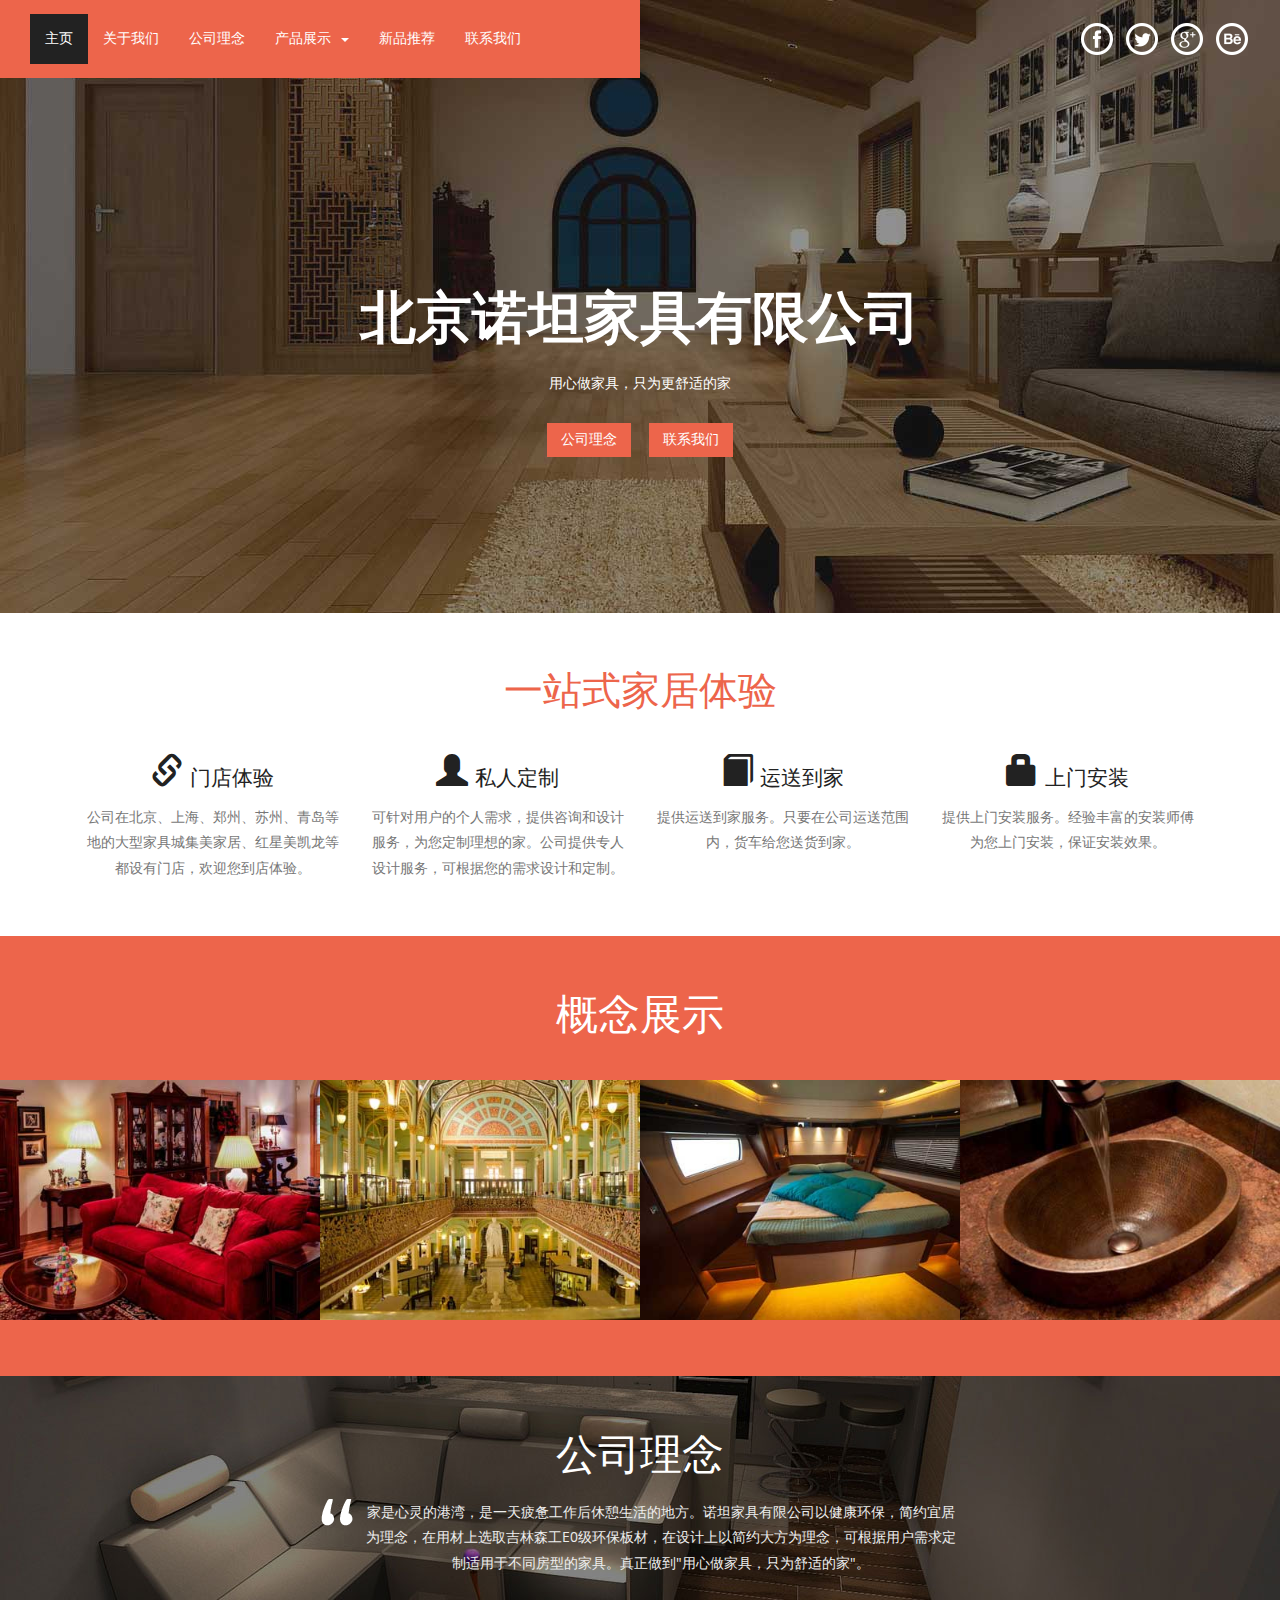
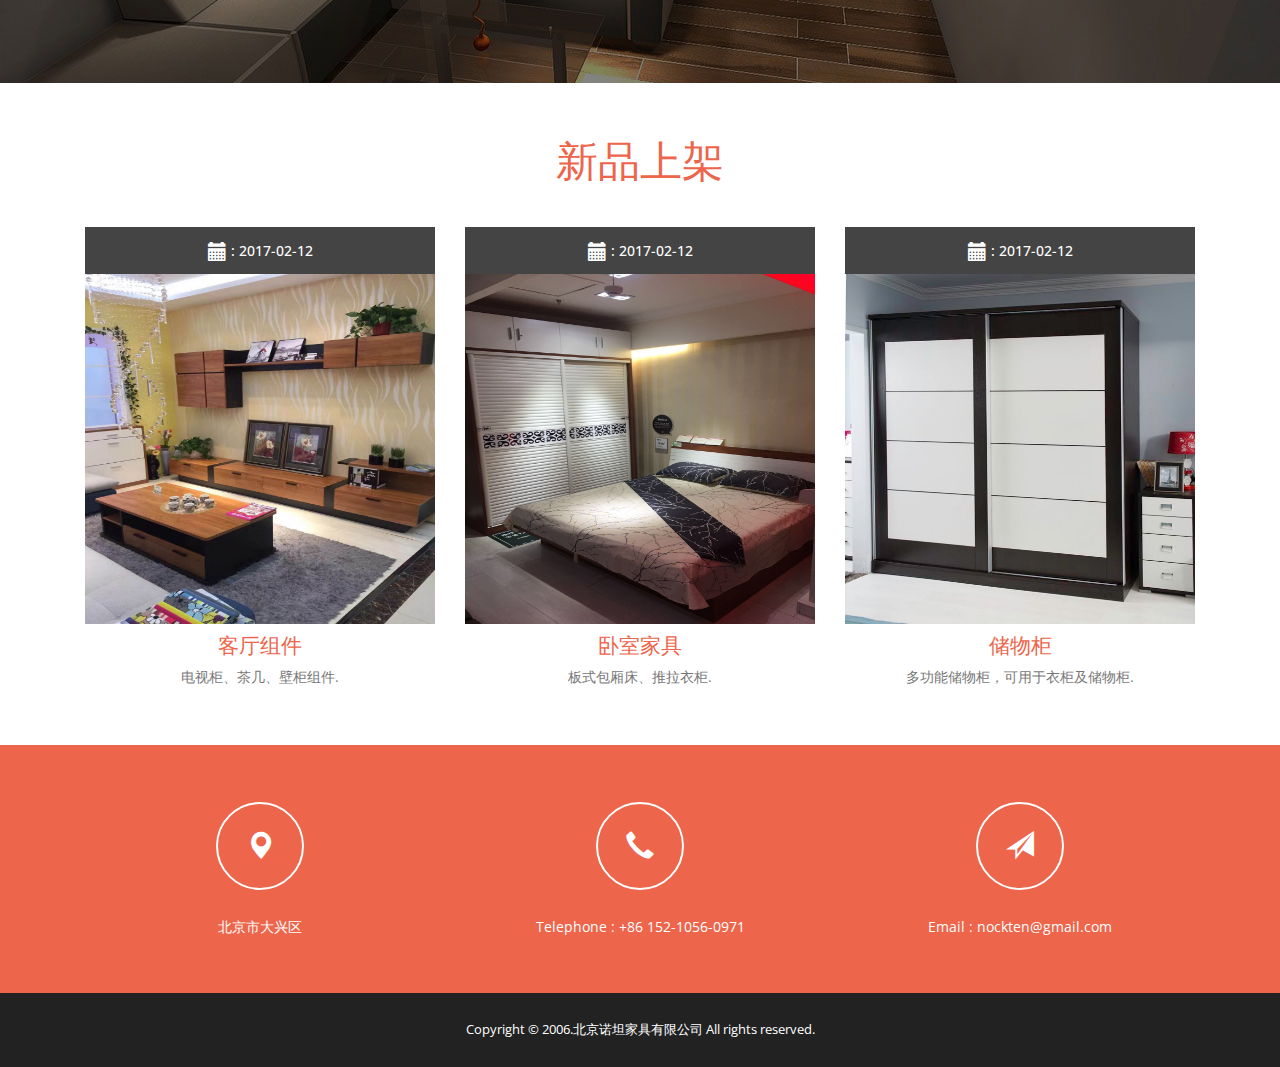
==== commit 92350bfa: "fix fonts." ====
--- a/index.html
+++ b/index.html
@@ -199,21 +199,21 @@
 					<h3>新品上架</h3>
 						<div class="news-grids">
 							<div class="col-md-4 news-grid">
-									<h5><span class="glyphicon glyphicon-calendar date" aria-hidden="true"></span> : 2017－02-12</h5>
+									<h5><span class="glyphicon glyphicon-calendar date" aria-hidden="true"></span> : 2017-02-12</h5>
 									<a href="single.html" class="mask">
 									<img src="images/n1.jpg" class="img-responsive zoom-img" alt=""></a>	
 									<h4><a href="single.html">客厅组件</a></h4>
 									<p>电视柜、茶几、壁柜组件. </p>
 								</div>
 							<div class="col-md-4 news-grid">
-								<h5><span class="glyphicon glyphicon-calendar date" aria-hidden="true"></span> : 2017－02-12</h5>
+								<h5><span class="glyphicon glyphicon-calendar date" aria-hidden="true"></span> : 2017-02-12</h5>
 									<a href="single.html" class="mask">
 									<img src="images/n2.jpg" class="img-responsive zoom-img" alt=""></a>
 									<h4><a href="single.html">卧室家具</a></h4>
-									<p>原木色包厢床、推拉衣柜. </p>
+									<p>板式包厢床、推拉衣柜. </p>
 								</div>
 							<div class="col-md-4 news-grid">
-								<h5><span class="glyphicon glyphicon-calendar date" aria-hidden="true"></span> : 2017－02-12</h5>
+								<h5><span class="glyphicon glyphicon-calendar date" aria-hidden="true"></span> : 2017-02-12</h5>
 									<a href="single.html" class="mask">
 									<img src="images/n3.jpg" class="img-responsive zoom-img" alt=""></a>	
 									<h4><a href="single.html">储物柜</a></h4>
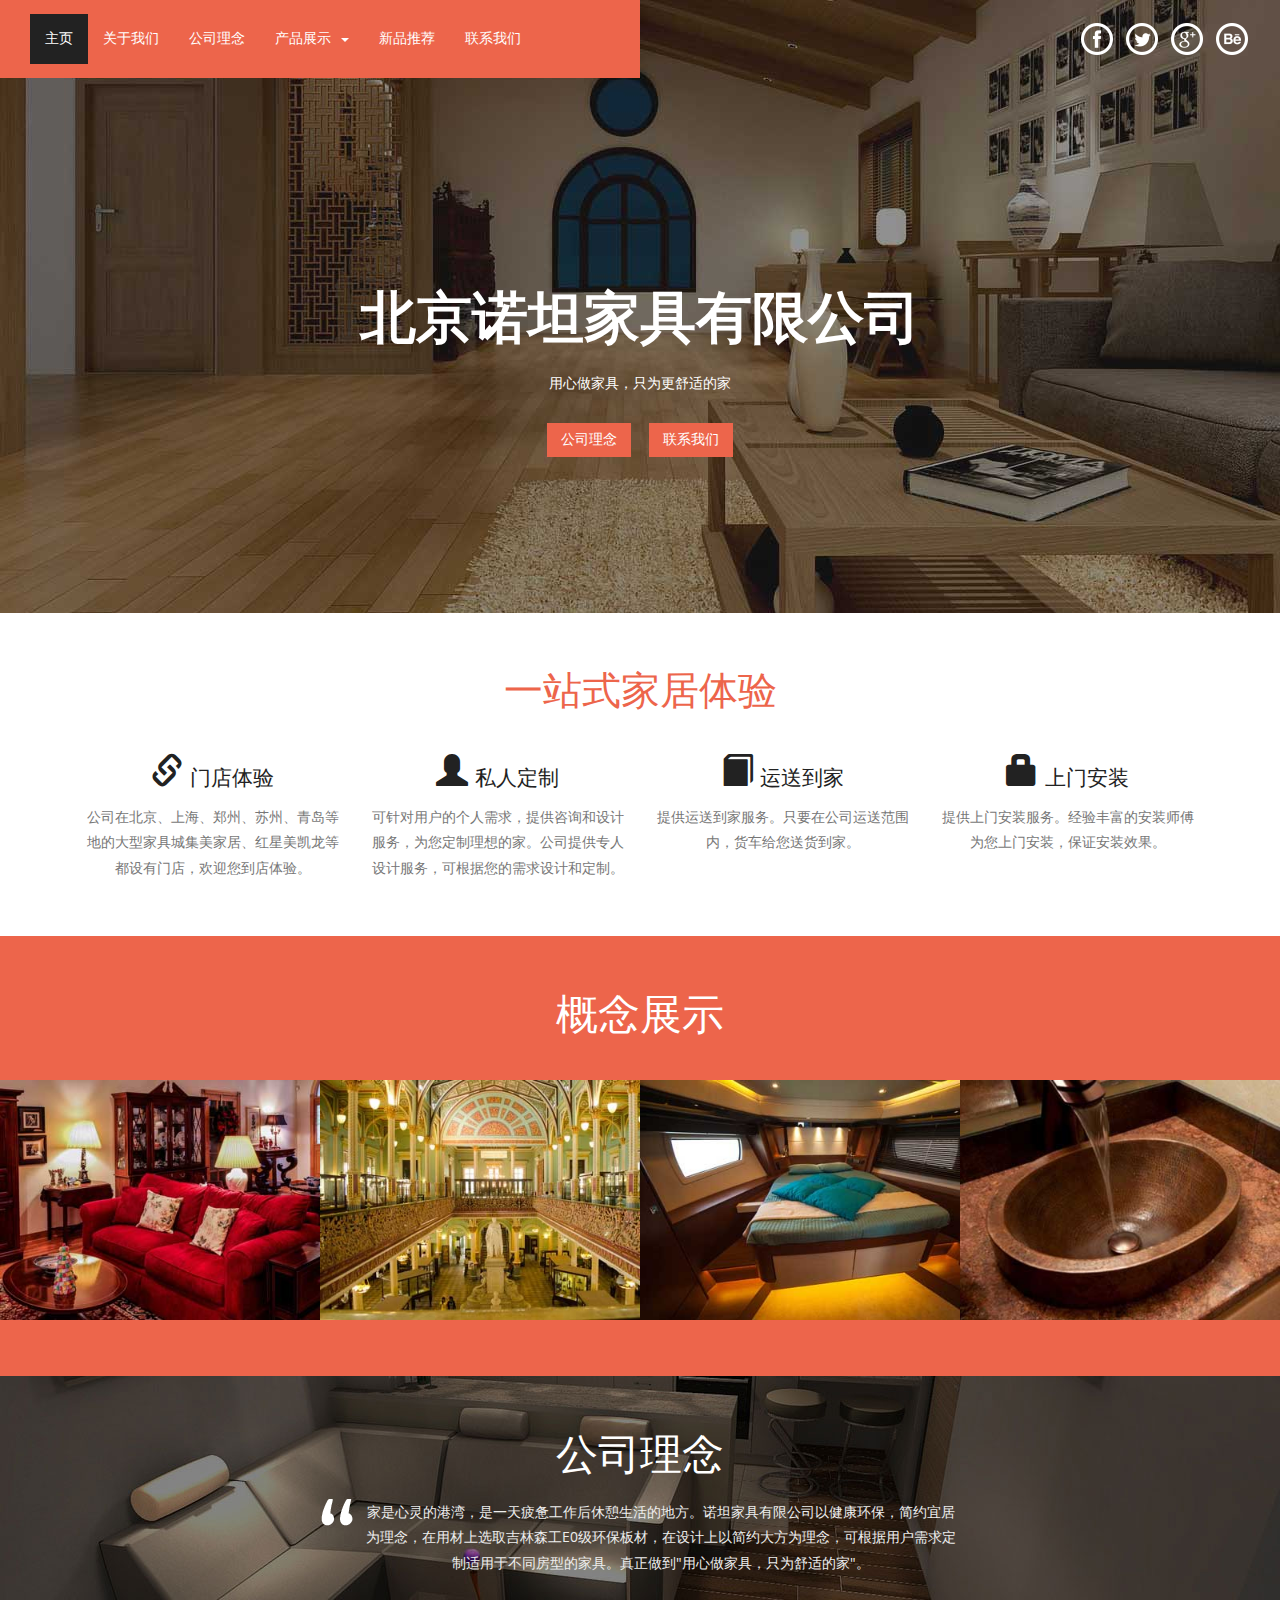
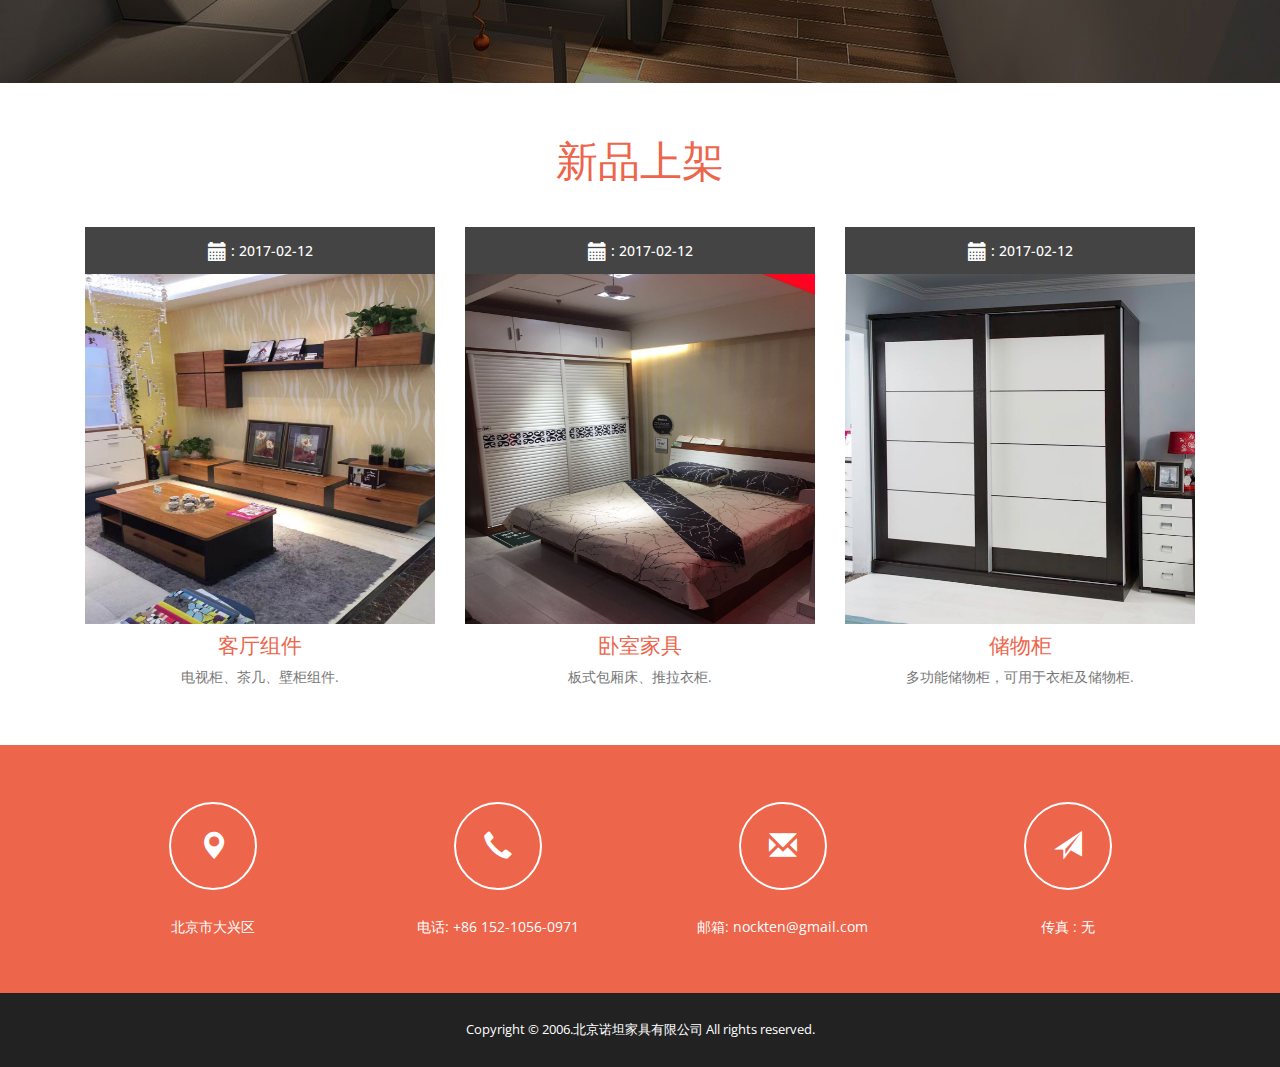
==== commit 89e5ba4a: "little fix." ====
--- a/index.html
+++ b/index.html
@@ -8,8 +8,7 @@
 <meta name="viewport" content="width=device-width, initial-scale=1">
 	<meta name="baidu-site-verification" content="6ArZ8F2Zdz" />
 <meta http-equiv="Content-Type" content="text/html; charset=utf-8" />
-<meta name="keywords" content="Inward Responsive web template, Bootstrap Web Templates, Flat Web Templates, Andriod Compatible web template, 
-Smartphone Compatible web template, free webdesigns for Nokia, Samsung, LG, SonyErricsson, Motorola web design" />
+<meta name="keywords" content="诺坦家具, 北京诺坦, 板式家具, 定制家具" />
 <script type="application/x-javascript"> addEventListener("load", function() { setTimeout(hideURLbar, 0); }, false); function hideURLbar(){ window.scrollTo(0,1); } </script>
 <script src="js/jquery-1.11.1.min.js"></script>
 <link href='http://fonts.useso.com/css?family=Open+Sans:400,800italic,800,700italic,700,600italic,600,400italic,300italic,300' rel='stylesheet' type='text/css'>
@@ -200,23 +199,23 @@
 						<div class="news-grids">
 							<div class="col-md-4 news-grid">
 									<h5><span class="glyphicon glyphicon-calendar date" aria-hidden="true"></span> : 2017-02-12</h5>
-									<a href="single.html" class="mask">
-									<img src="images/n1.jpg" class="img-responsive zoom-img" alt=""></a>	
-									<h4><a href="single.html">客厅组件</a></h4>
+									<a class="mask">
+									<img src="images/n1.jpg" class="img-responsive zoom-img" alt=""></a>
+									<h4><a>客厅组件</a></h4>
 									<p>电视柜、茶几、壁柜组件. </p>
 								</div>
 							<div class="col-md-4 news-grid">
 								<h5><span class="glyphicon glyphicon-calendar date" aria-hidden="true"></span> : 2017-02-12</h5>
-									<a href="single.html" class="mask">
+									<a class="mask">
 									<img src="images/n2.jpg" class="img-responsive zoom-img" alt=""></a>
-									<h4><a href="single.html">卧室家具</a></h4>
+									<h4><a>卧室家具</a></h4>
 									<p>板式包厢床、推拉衣柜. </p>
 								</div>
 							<div class="col-md-4 news-grid">
 								<h5><span class="glyphicon glyphicon-calendar date" aria-hidden="true"></span> : 2017-02-12</h5>
-									<a href="single.html" class="mask">
-									<img src="images/n3.jpg" class="img-responsive zoom-img" alt=""></a>	
-									<h4><a href="single.html">储物柜</a></h4>
+									<a class="mask">
+									<img src="images/n3.jpg" class="img-responsive zoom-img" alt=""></a>
+									<h4><a>储物柜</a></h4>
 									<p>多功能储物柜，可用于衣柜及储物柜. </p>
 								</div>
 							<div class="clearfix"></div>
@@ -229,17 +228,21 @@
 		<div class="indicate">
 			<div class="container">
 				<div class="indicate-grids">
-					<div class="col-md-4 indicate-grid">
+					<div class="col-md-3 indicate-grid">
 						<span class="glyphicon glyphicon-map-marker" aria-hidden="true"></span>
 						<p>北京市大兴区</p>
 					</div>
-					<div class="col-md-4 indicate-grid">
+					<div class="col-md-3 indicate-grid">
 						<span class="glyphicon glyphicon-earphone" aria-hidden="true"></span>
-						<p>Telephone :  +86 152-1056-0971</p>
-					</div>
-					<div class="col-md-4 indicate-grid">
+						<p>电话:  +86 152-1056-0971</p>
+					</div>
+					<div class="col-md-3 indicate-grid">
+						<span class="glyphicon glyphicon-envelope" aria-hidden="true"></span>
+						<p>邮箱:  nockten@gmail.com</p>
+					</div>
+					<div class="col-md-3 indicate-grid">
 						<span class="glyphicon glyphicon-send" aria-hidden="true"></span>
-						<p>Email :  nockten@gmail.com</p>
+						<p>传真 :  无</p>
 					</div>
 					<div class="clearfix"></div>
 				</div>
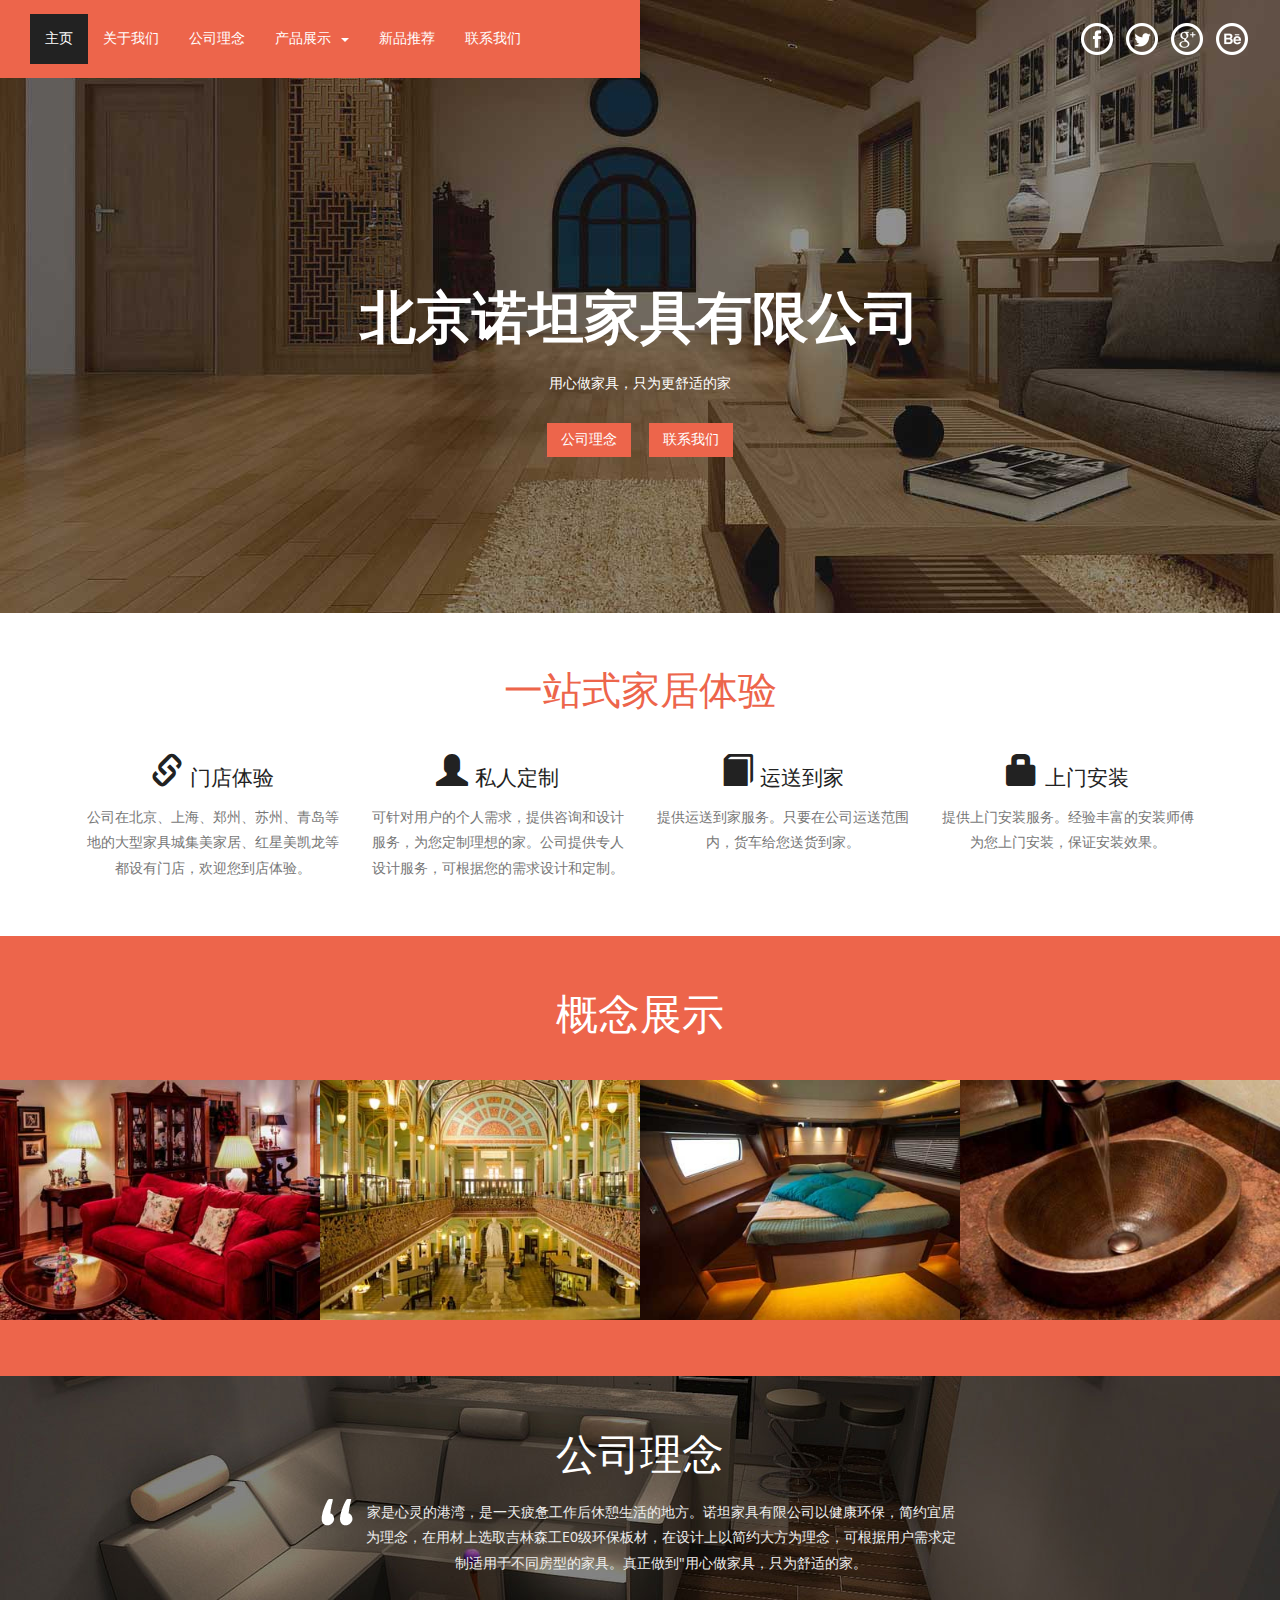
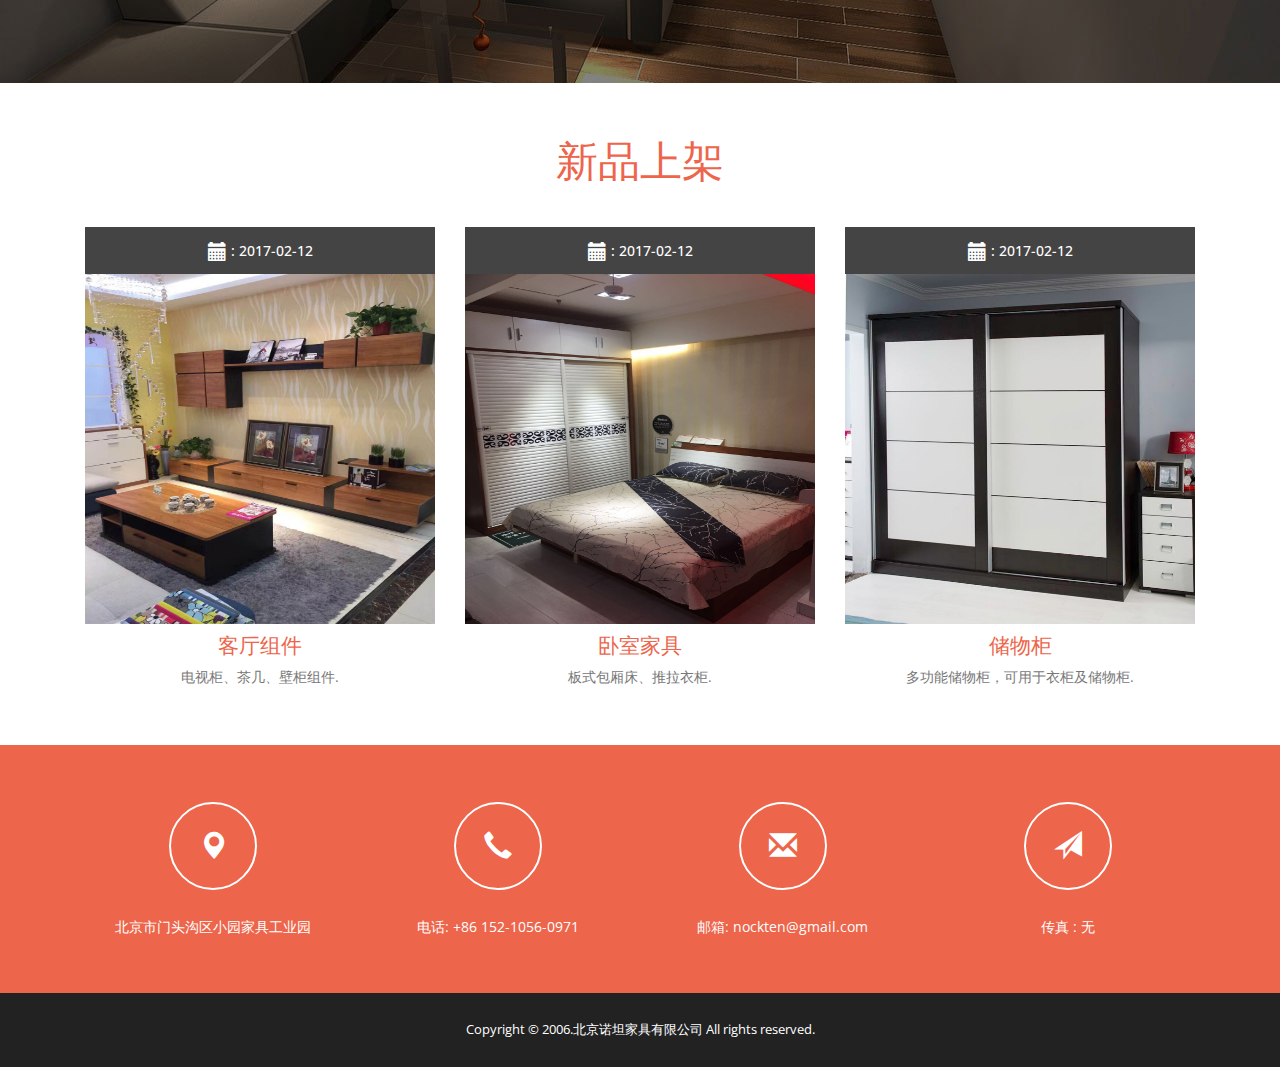
==== commit c8b2a1a0: "change address." ====
--- a/index.html
+++ b/index.html
@@ -188,7 +188,7 @@
 			<div class="testimonials">
 				<div class="container">
 					<h3>公司理念</h3>
-					<p>家是心灵的港湾，是一天疲惫工作后休憩生活的地方。诺坦家具有限公司以健康环保，简约宜居为理念，在用材上选取吉林森工E0级环保板材，在设计上以简约大方为理念，可根据用户需求定制适用于不同房型的家具。真正做到"用心做家具，只为舒适的家"。</p>
+					<p>家是心灵的港湾，是一天疲惫工作后休憩生活的地方。诺坦家具有限公司以健康环保，简约宜居为理念，在用材上选取吉林森工E0级环保板材，在设计上以简约大方为理念，可根据用户需求定制适用于不同房型的家具。真正做到"用心做家具，只为舒适的家。</p>
 				</div>
 			</div>
 			<!--testimonials-->
@@ -230,7 +230,7 @@
 				<div class="indicate-grids">
 					<div class="col-md-3 indicate-grid">
 						<span class="glyphicon glyphicon-map-marker" aria-hidden="true"></span>
-						<p>北京市大兴区</p>
+						<p>北京市门头沟区小园家具工业园</p>
 					</div>
 					<div class="col-md-3 indicate-grid">
 						<span class="glyphicon glyphicon-earphone" aria-hidden="true"></span>
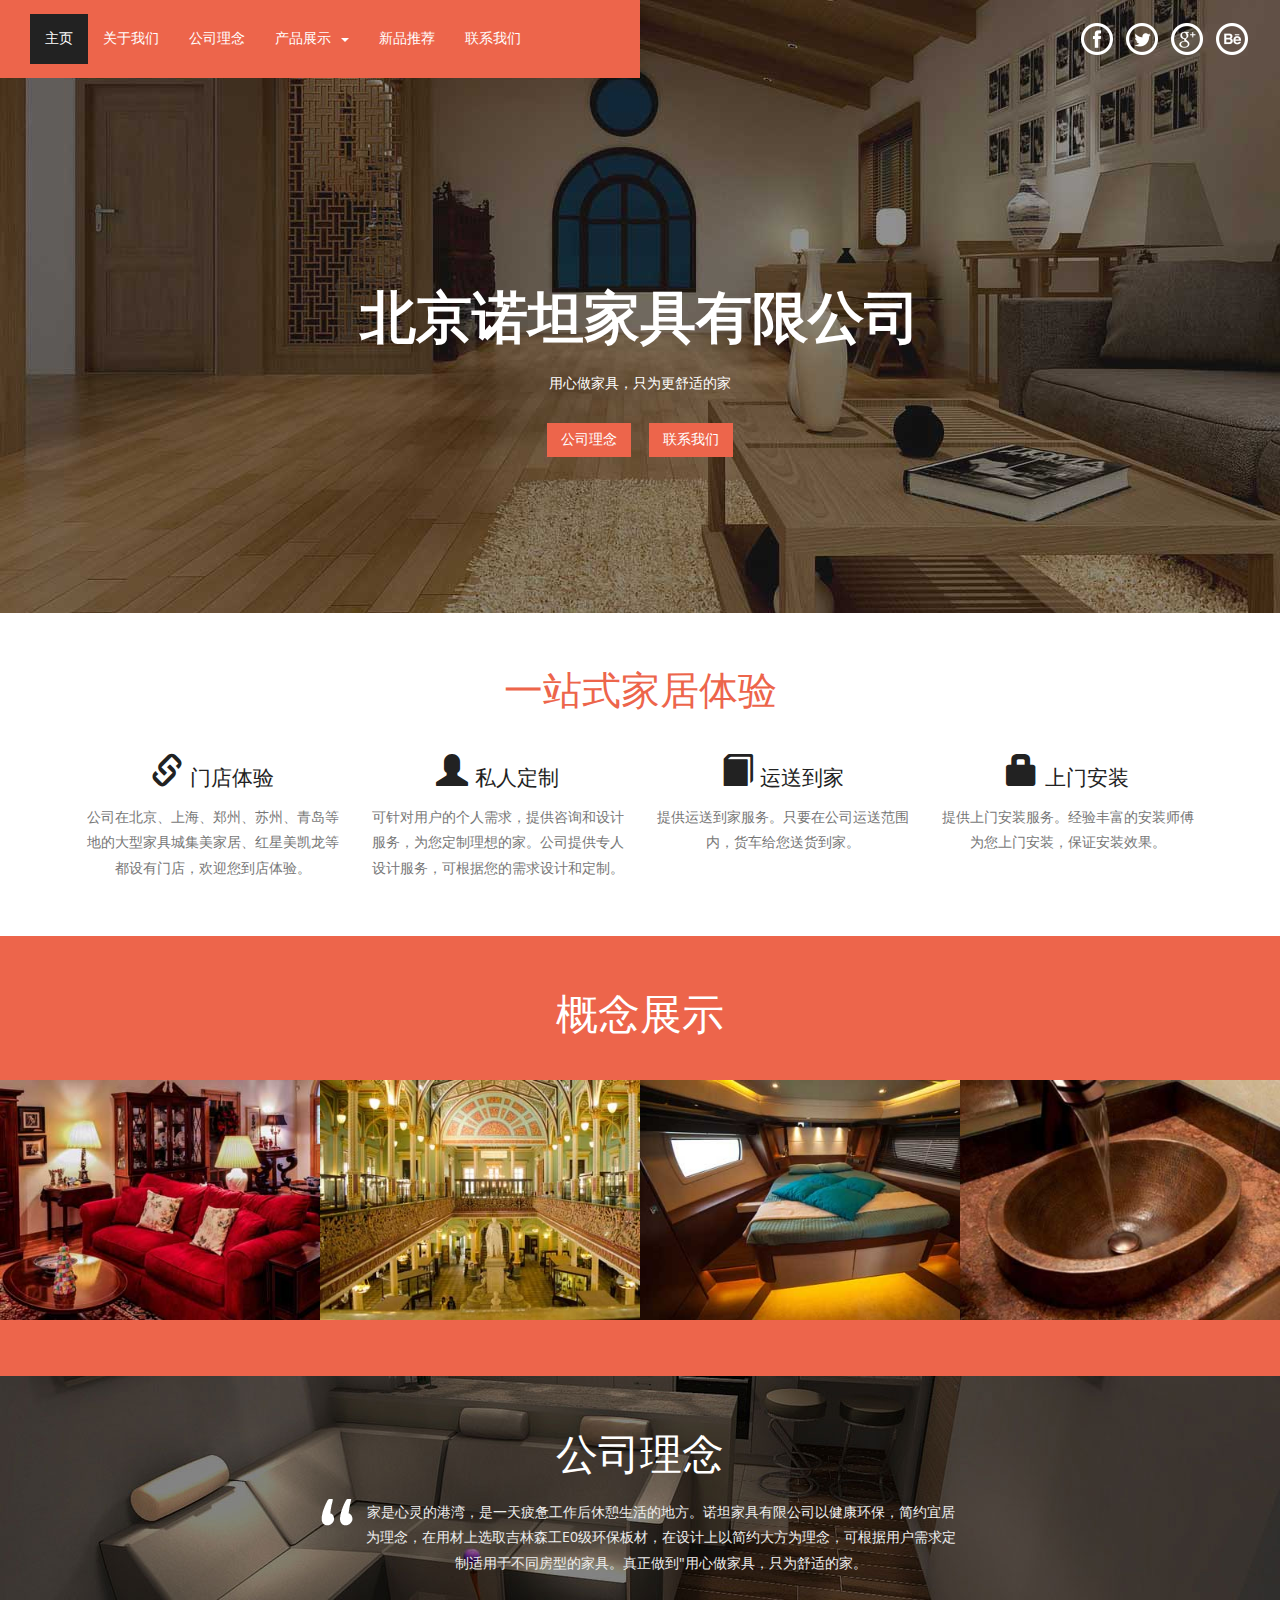
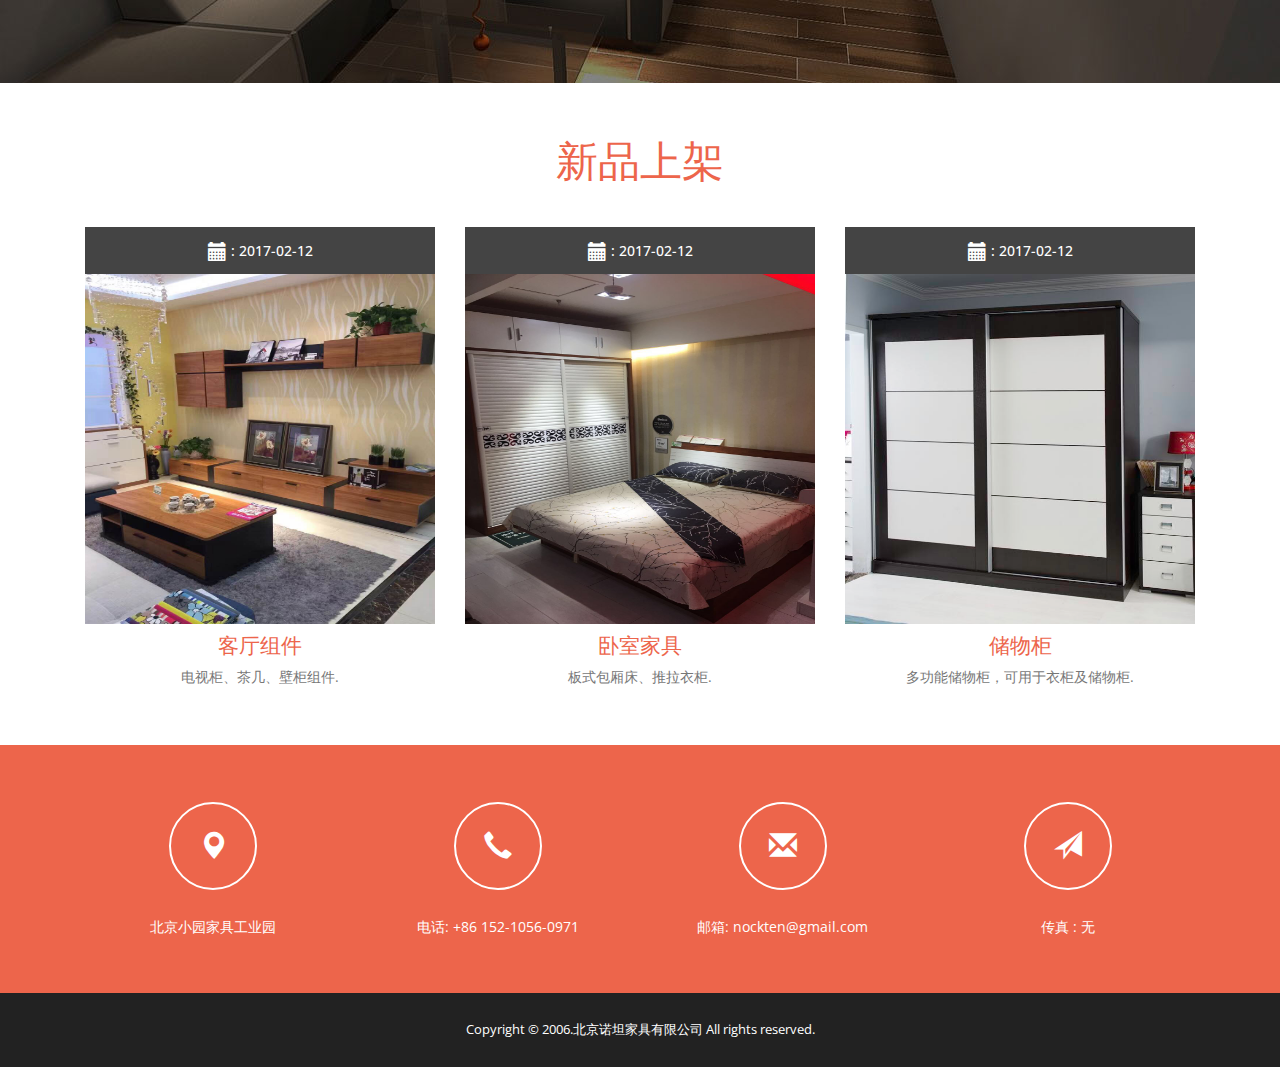
==== commit c39caabe: "change address" ====
--- a/index.html
+++ b/index.html
@@ -230,7 +230,7 @@
 				<div class="indicate-grids">
 					<div class="col-md-3 indicate-grid">
 						<span class="glyphicon glyphicon-map-marker" aria-hidden="true"></span>
-						<p>北京市门头沟区小园家具工业园</p>
+						<p>北京小园家具工业园</p>
 					</div>
 					<div class="col-md-3 indicate-grid">
 						<span class="glyphicon glyphicon-earphone" aria-hidden="true"></span>
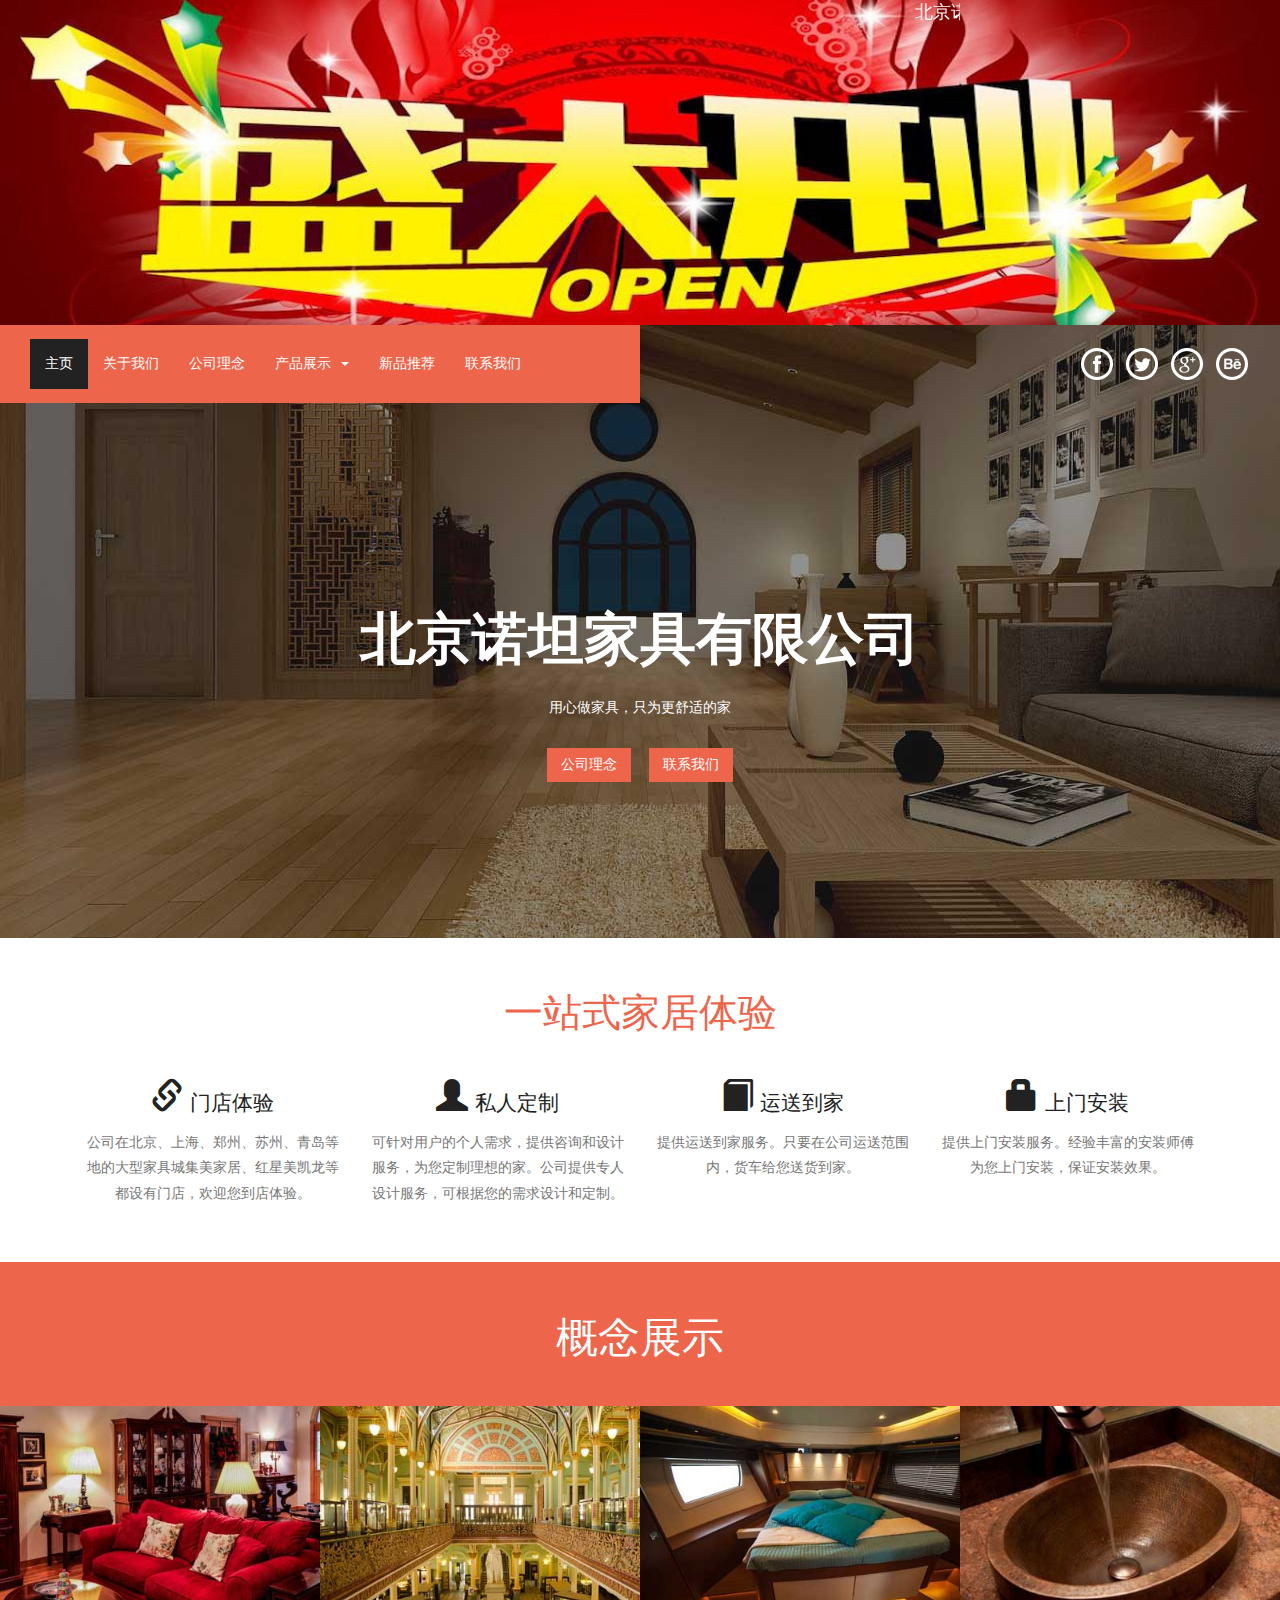
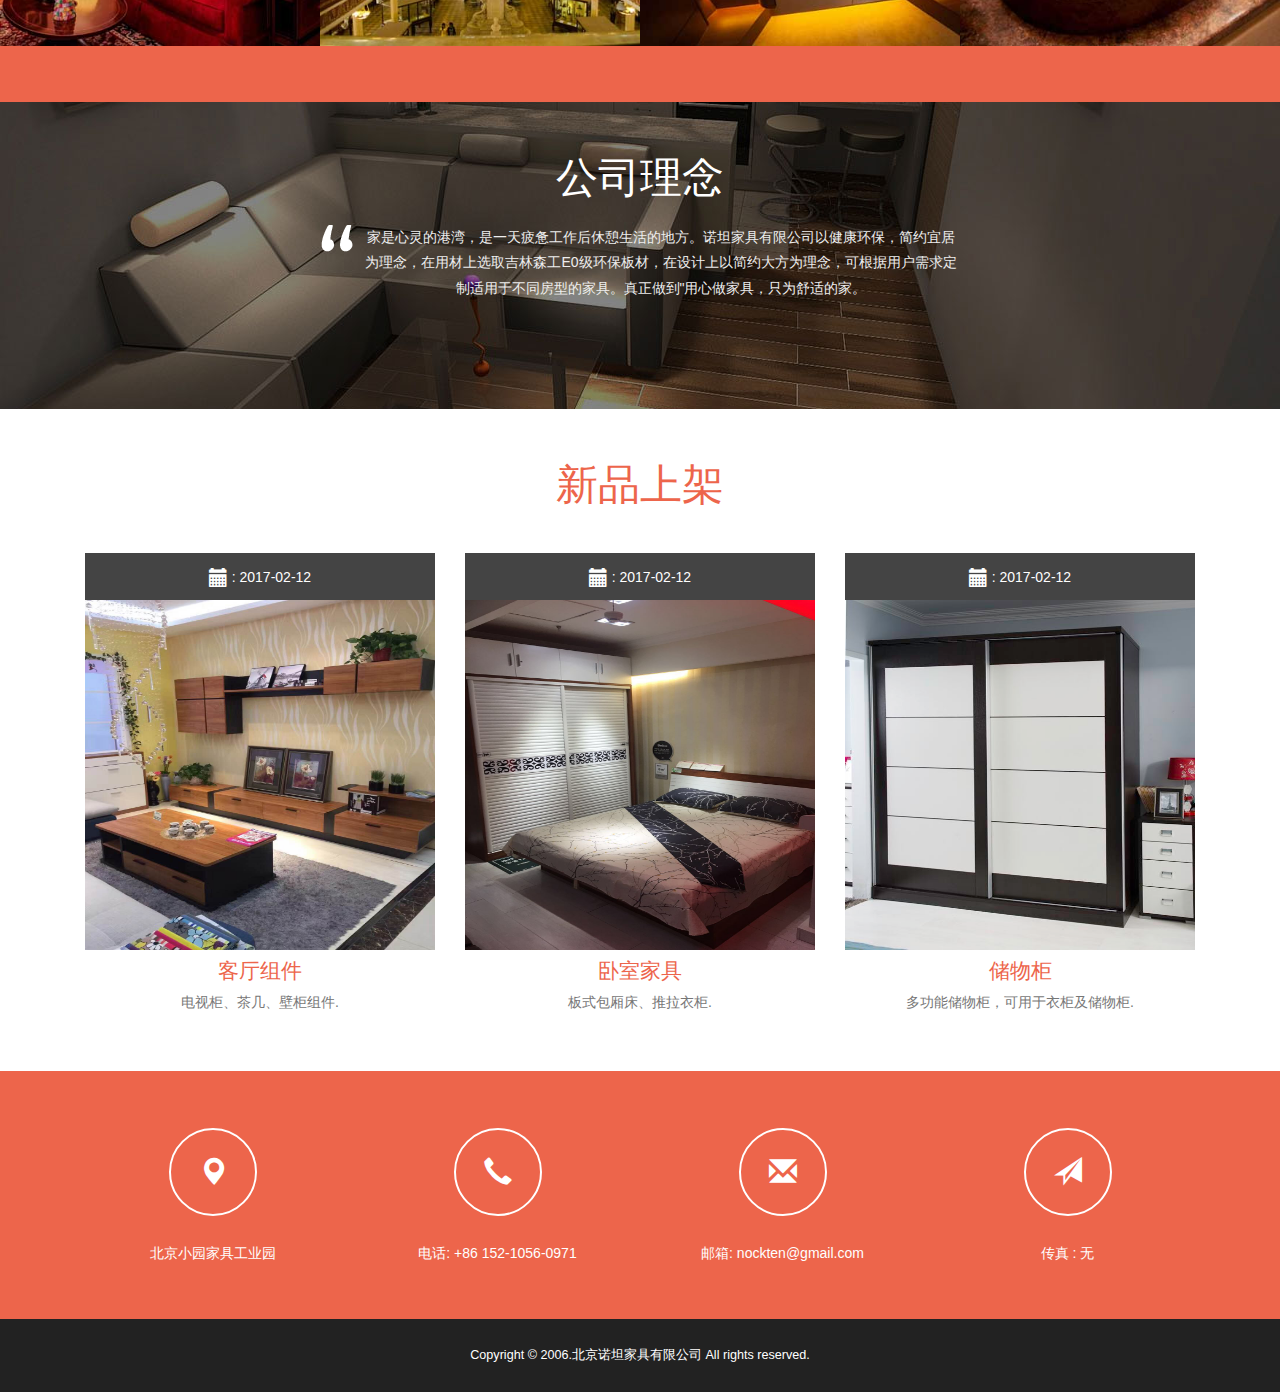
==== commit 6e586199: "Add scroll ad." ====
--- a/index.html
+++ b/index.html
@@ -3,7 +3,7 @@
 <head>
 <title>北京诺坦家具有限公司</title>
 <link href="css/bootstrap.css" rel="stylesheet" type="text/css" media="all">
-<link href="css/style.css" rel="stylesheet" type="text/css" media="all" />
+<link href="css/style.css?v=20170429_1" rel="stylesheet" type="text/css" media="all" />
 <link href="css/owl.carousel.css" rel="stylesheet">
 <meta name="viewport" content="width=device-width, initial-scale=1">
 	<meta name="baidu-site-verification" content="6ArZ8F2Zdz" />
@@ -11,7 +11,7 @@
 <meta name="keywords" content="诺坦家具, 北京诺坦, 板式家具, 定制家具" />
 <script type="application/x-javascript"> addEventListener("load", function() { setTimeout(hideURLbar, 0); }, false); function hideURLbar(){ window.scrollTo(0,1); } </script>
 <script src="js/jquery-1.11.1.min.js"></script>
-<link href='http://fonts.useso.com/css?family=Open+Sans:400,800italic,800,700italic,700,600italic,600,400italic,300italic,300' rel='stylesheet' type='text/css'>
+<!--<link href='http://fonts.useso.com/css?family=Open+Sans:400,800italic,800,700italic,700,600italic,600,400italic,300italic,300' rel='stylesheet' type='text/css'>-->
 <!--startsmothscrolling-->
 <script type="text/javascript" src="js/move-top.js"></script>
 <script type="text/javascript" src="js/easing.js"></script>
@@ -44,6 +44,13 @@
 </head>
 <body>
 		<!--header-->
+		<div class="scroll" style="background: url(images/timg.jpeg); background-size:cover;">
+		<marquee direction="left" width="50%" height="320" onmouseout="this.start()" onmouseover="this.stop()" scrollAmount="5" scrollDelay="0.5"
+				 style="margin-left: 25%; margin-right: 25%; font-size: 18px; color: white;">
+			北京诺坦家具廊坊集美店盛大开幕，厂家直营，欢迎参观！
+			北京诺坦家具燕郊集美店盛大开幕，厂家直营，欢迎参观！
+		</marquee>
+		</div>
 			<div class="header">
 				<div class="header-top">
 				<nav class="navbar navbar-default">
--- a/css/style.css
+++ b/css/style.css
@@ -1,5 +1,5 @@
 @font-face {
-    font-family: 'STHeiti';
+    font-family: monospace;
     src:url(../fonts/STHeiti.ttf) format('truetype');
 }
 body a{
@@ -18,11 +18,11 @@
 }
 
 .content h2, .content h3{
-    font-family: 'STHeiti';
+    font-family: monospace;
 }
 
 .container a{
-    font-family: 'STHeiti';
+    font-family: monospace;
 }
 
 h1,h2,h3,h4,h5,h6{
@@ -53,7 +53,7 @@
 }
 .navbar-default .navbar-nav > li > a {
     color: #fff;
-    font-family: 'STHeiti';
+    font-family: monospace;
     font-size: 1em;
 }
 .navbar-default .navbar-nav > .active > a, .navbar-default .navbar-nav > .active > a:hover, .navbar-default .navbar-nav > .active > a:focus {
@@ -90,7 +90,7 @@
 }
 .dropdown-menu > li > a {
     padding: 10px 16px !important;
-    font-family: 'STHeiti';
+    font-family: monospace;
     font-size: 1em;
 }
 .caret {
@@ -104,7 +104,7 @@
     font-size: 4em;
     text-decoration: none;
     color: #fff;
-	font-family: 'STHeiti';
+	font-family: monospace;
 	text-transform: capitalize;
 	font-weight: 600;
 }
@@ -222,7 +222,7 @@
 }
 .service h2 {
     font-size: 2.8em;
-    font-family: 'STHeiti';
+    font-family: monospace;
     text-transform: capitalize;
     color: #ED654B;
 }
@@ -251,7 +251,7 @@
 }
 .service-grid h4 {
     font-size: 1.5em;
-    font-family: 'STHeiti';
+    font-family: monospace;
     text-transform: capitalize;
 	color: #222;
 }
@@ -268,7 +268,7 @@
 }
 .project h3 {
     font-size: 3em;
-    font-family: 'STHeiti';
+    font-family: monospace;
     text-transform: capitalize;
     color: #fff;
 }
@@ -287,7 +287,7 @@
 }
 .testimonials h3 {
     font-size: 3em;
-    font-family: 'STHeiti';
+    font-family: monospace;
     text-transform: capitalize;
     color: #fff;
 	margin-bottom:0.5em;
@@ -303,7 +303,7 @@
 }
 .testimonials h4 {
     font-size: 1.5em;
-    font-family: 'STHeiti';
+    font-family: monospace;
     text-transform: capitalize;
 	color: #ED654B;
 	margin-top: 1em;
@@ -315,11 +315,11 @@
 .news {
   text-align: center;
   padding: 4em 0;
-     
+
 }
 .news h3 {
 	font-size: 3em;
-    font-family: 'STHeiti';
+    font-family: monospace;
     text-transform: capitalize;
     color: #ED654B;
 }
@@ -340,7 +340,7 @@
 }
 .news-grid h4 {
   font-size: 1.5em;
-  font-family: 'STHeiti';
+  font-family: monospace;
   text-transform: capitalize;
   margin: 0.5em 0 0.3em;
 }
@@ -458,7 +458,7 @@
 }
 .about-section h2 {
 	font-size: 2.8em;
-    font-family: 'STHeiti';
+    font-family: monospace;
     text-transform: capitalize;
     color: #ED654B;
     margin-bottom: 0.5em;
@@ -479,7 +479,7 @@
 }
 .why-choose h3 {
   font-size: 3em;
-    font-family: 'STHeiti';
+    font-family: monospace;
     text-transform: capitalize;
     color: #fff;
 }
@@ -487,7 +487,7 @@
   font-size: 1.5em;
   color: #fff;
   text-transform: capitalize;
-  font-family: 'STHeiti';
+  font-family: monospace;
 }
 .choose-grid p{
 	font-size:1em;
@@ -504,7 +504,7 @@
 }
 .ourteam h3 {
     font-size: 3em;
-    font-family: 'STHeiti';
+    font-family: monospace;
     text-transform: capitalize;
     color: #ED654B;
 }
@@ -513,7 +513,7 @@
   color: #222;
   text-transform: capitalize;
   margin: 0.5em 0;
-  font-family: 'STHeiti';
+  font-family: monospace;
 }
 .team-grid p {
   font-size: 1em;
@@ -529,7 +529,7 @@
 }
 .whatweoffer h3 {
  font-size: 3em;
-    font-family: 'STHeiti';
+    font-family: monospace;
     text-transform: capitalize;
     color: #ED654B;
 	text-align:center;
@@ -575,7 +575,7 @@
 }
 .services h2 {
 	font-size: 2.8em;
-    font-family: 'STHeiti';
+    font-family: monospace;
     text-transform: capitalize;
     color: #ED654B;
 }
@@ -584,7 +584,7 @@
   color: #222;
   text-transform: capitalize;
    margin: 0.5em 0 0.3em;
-   font-family: 'STHeiti';
+   font-family: monospace;
 }
 .services p {
    font-size:1em;
@@ -619,7 +619,7 @@
 }
 .advantages h3 {
 	font-size: 3em;
-    font-family: 'STHeiti';
+    font-family: monospace;
     text-transform: capitalize;
     color: #ED654B;
 	text-align: center;
@@ -632,7 +632,7 @@
   color: #222;
   text-transform: capitalize;
    margin: 0em 0 0.3em;
-   font-family: 'STHeiti';
+   font-family: monospace;
 }
 .advantage-grid {
     margin-top: 2em;
@@ -649,7 +649,7 @@
 }
 .gallery h2 {
     font-size: 2.8em;
-    font-family: 'STHeiti';
+    font-family: monospace;
     text-transform: capitalize;
     color: #ED654B;
 }
@@ -693,7 +693,7 @@
 /*-- Typography --*/
 h2.tittle {
     font-size: 2.8em;
-    font-family: 'STHeiti';
+    font-family: monospace;
     text-transform: capitalize;
     color: #ED654B;
     text-align: center;
@@ -752,7 +752,7 @@
 }
 .blog-section h2 {
     font-size: 2.8em;
-    font-family: 'STHeiti';
+    font-family: monospace;
     text-transform: capitalize;
     color: #ED654B;
     text-align: center;
@@ -774,7 +774,7 @@
   font-size: 1.5em;
   color: #222;
   margin: 0.5em 0;
- font-family: 'STHeiti';
+ font-family: monospace;
 }
 .blog-grid p {
   font-size: 1em;
@@ -821,7 +821,7 @@
 .single h2{
   text-align:center;
   font-size: 2.8em;
-  font-family: 'STHeiti';
+  font-family: monospace;
   text-transform: capitalize;
   color: #ED654B;
  }
@@ -867,7 +867,7 @@
 }
 .content-form h3,.comments h3{ 
 	 font-size: 3em;
-    font-family: 'STHeiti';
+    font-family: monospace;
     text-transform: capitalize;
     color: #ED654B;
 	text-align: left;
@@ -877,7 +877,7 @@
     font-size: 1.5em;
     color: #222;
     margin: 1em 0;
-    font-family: 'STHeiti';
+    font-family: monospace;
 }
 .content-form form input[type="text"],.content-form form textarea{
 	padding: 10px 15px;
@@ -959,7 +959,7 @@
 }
 .mail h2 {
 	font-size: 2.8em;
-    font-family: 'STHeiti';
+    font-family: monospace;
     text-transform: capitalize;
     color: #ED654B;
     text-align: center;
@@ -994,7 +994,7 @@
 	font-weight: 400;
 	padding: 10px 0;
 	color: #222;
-	
+
 }
 .mail-right input[type="text"] {
 	width: 100%;
@@ -1288,6 +1288,11 @@
     padding: 0.5em 0;
     text-align: center;
 }
+.scroll {
+    background: url(../images/ad.jpg);
+	background-size:cover;
+}
+
 .header {
     background: url(../images/banner1.jpg) no-repeat -100px 0px;
 	background-size:cover;
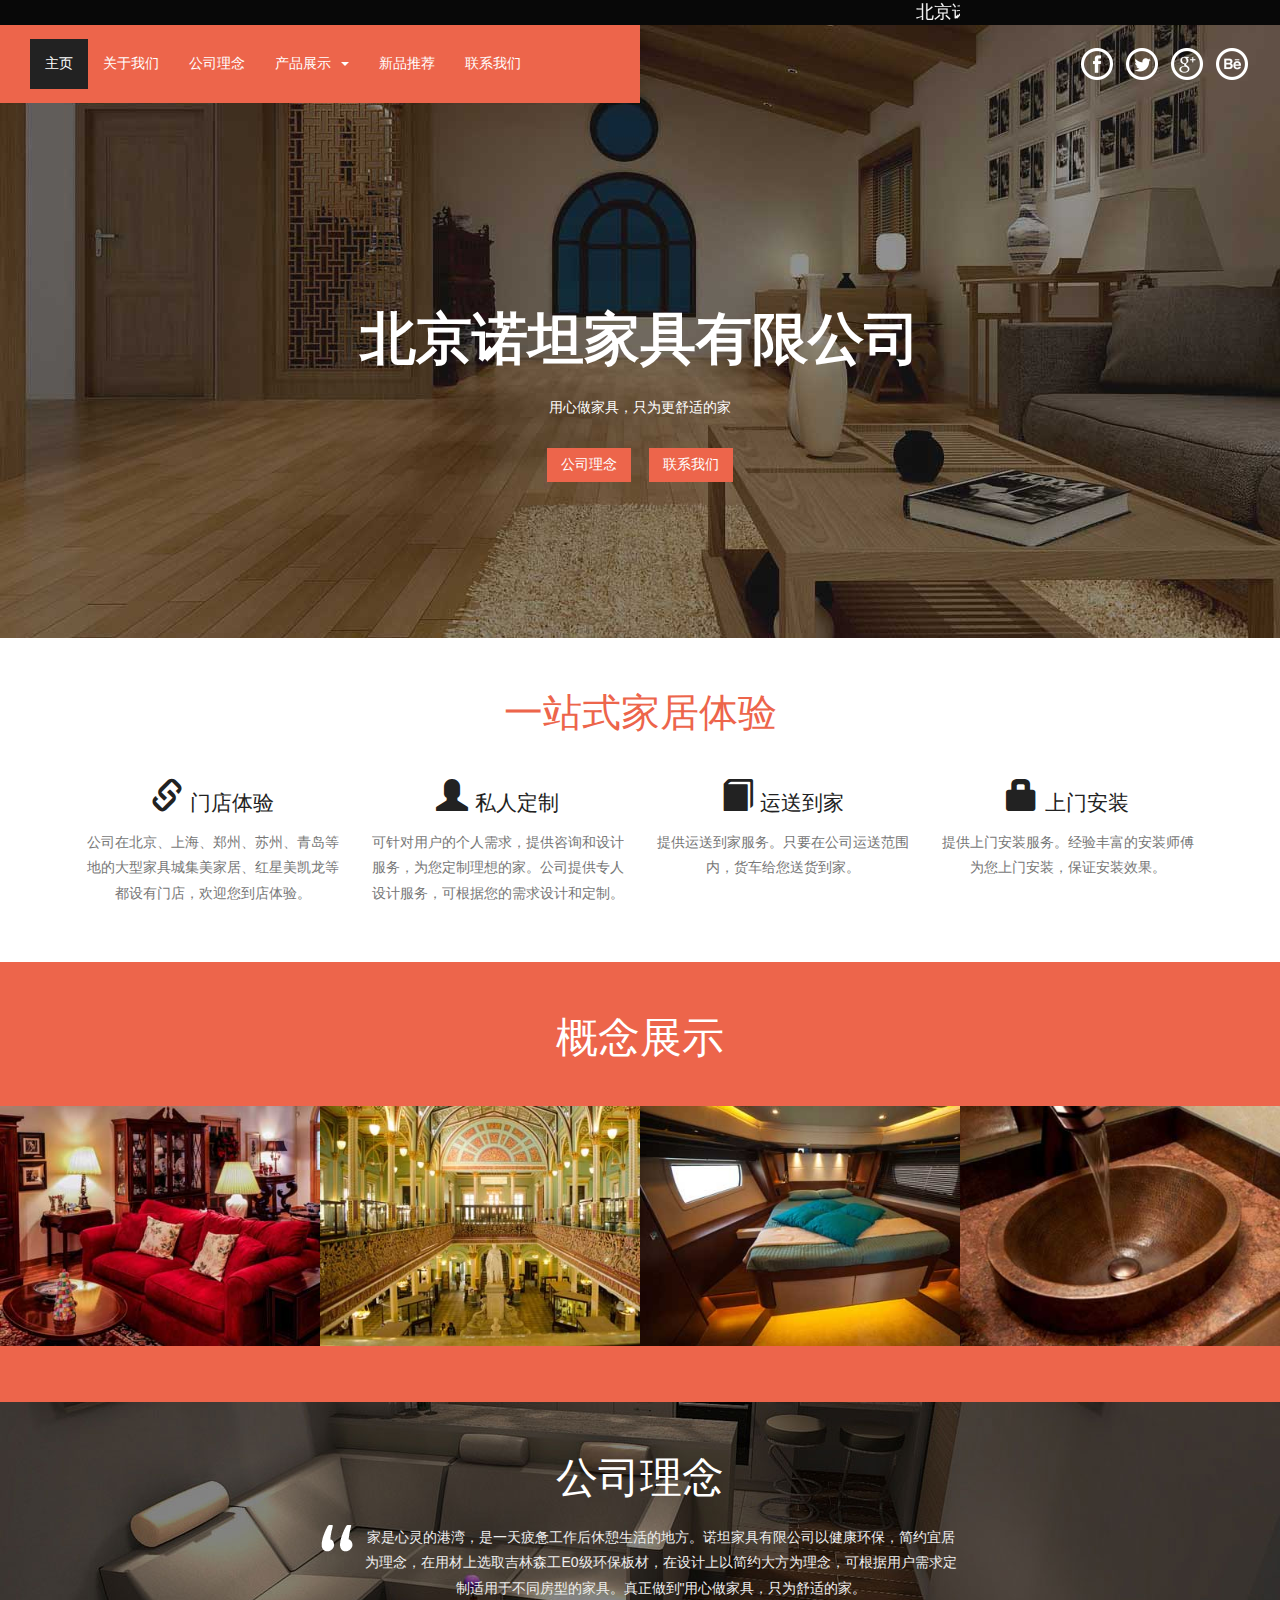
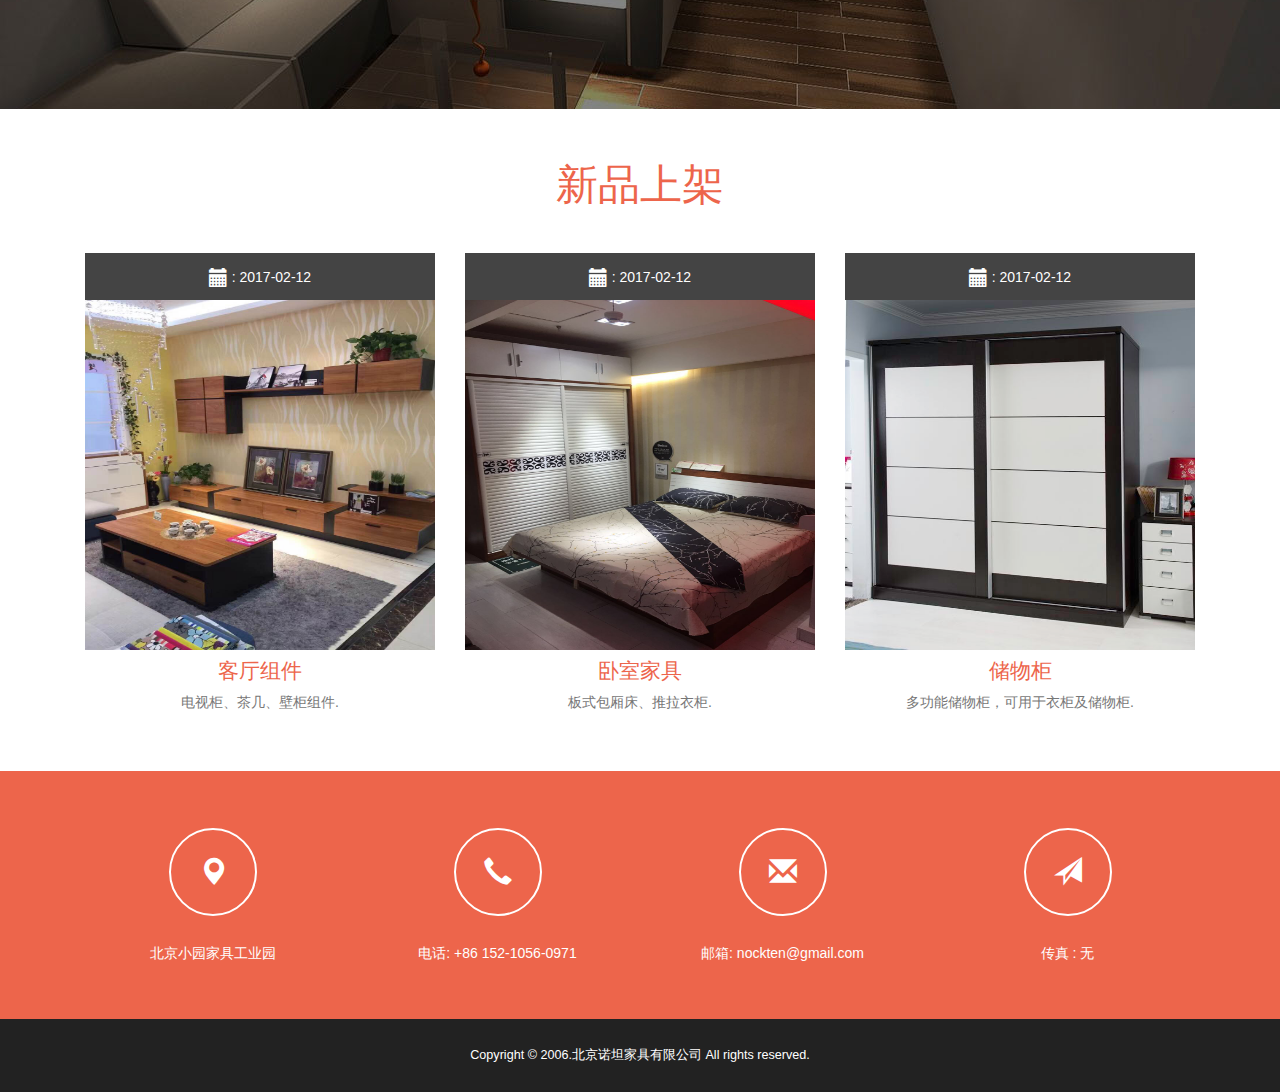
==== commit f07e6f70: "fix ads." ====
--- a/index.html
+++ b/index.html
@@ -44,11 +44,11 @@
 </head>
 <body>
 		<!--header-->
-		<div class="scroll" style="background: url(images/timg.jpeg); background-size:cover;">
-		<marquee direction="left" width="50%" height="320" onmouseout="this.start()" onmouseover="this.stop()" scrollAmount="5" scrollDelay="0.5"
+		<div class="scroll" style="background-color: #080808;">
+		<marquee direction="left" width="50%" height="20" onmouseout="this.start()" onmouseover="this.stop()" scrollAmount="5" scrollDelay="0.5"
 				 style="margin-left: 25%; margin-right: 25%; font-size: 18px; color: white;">
-			北京诺坦家具廊坊集美店盛大开幕，厂家直营，欢迎参观！
-			北京诺坦家具燕郊集美店盛大开幕，厂家直营，欢迎参观！
+			北京诺坦家具廊坊集美店盛大开业，厂家直营，欢迎参观！
+			北京诺坦家具燕郊集美店盛大开业，厂家直营，欢迎参观！
 		</marquee>
 		</div>
 			<div class="header">
